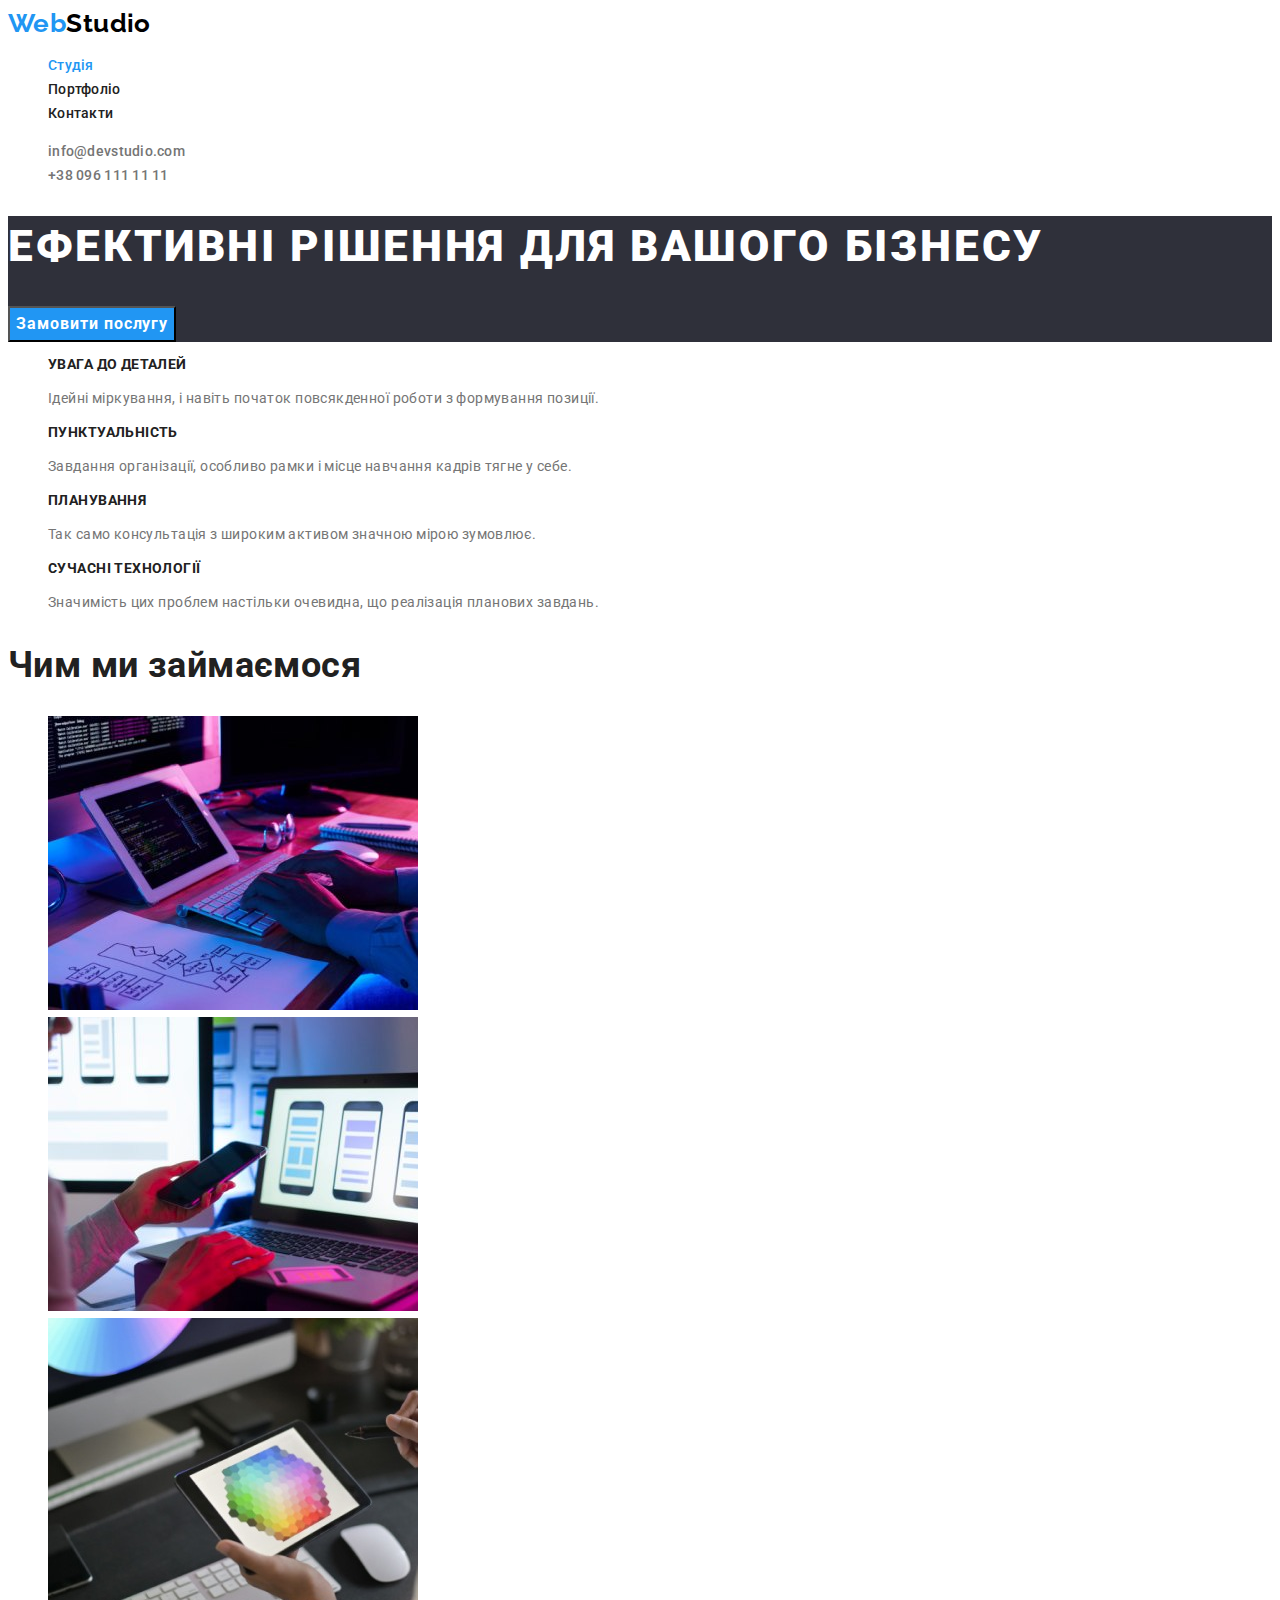
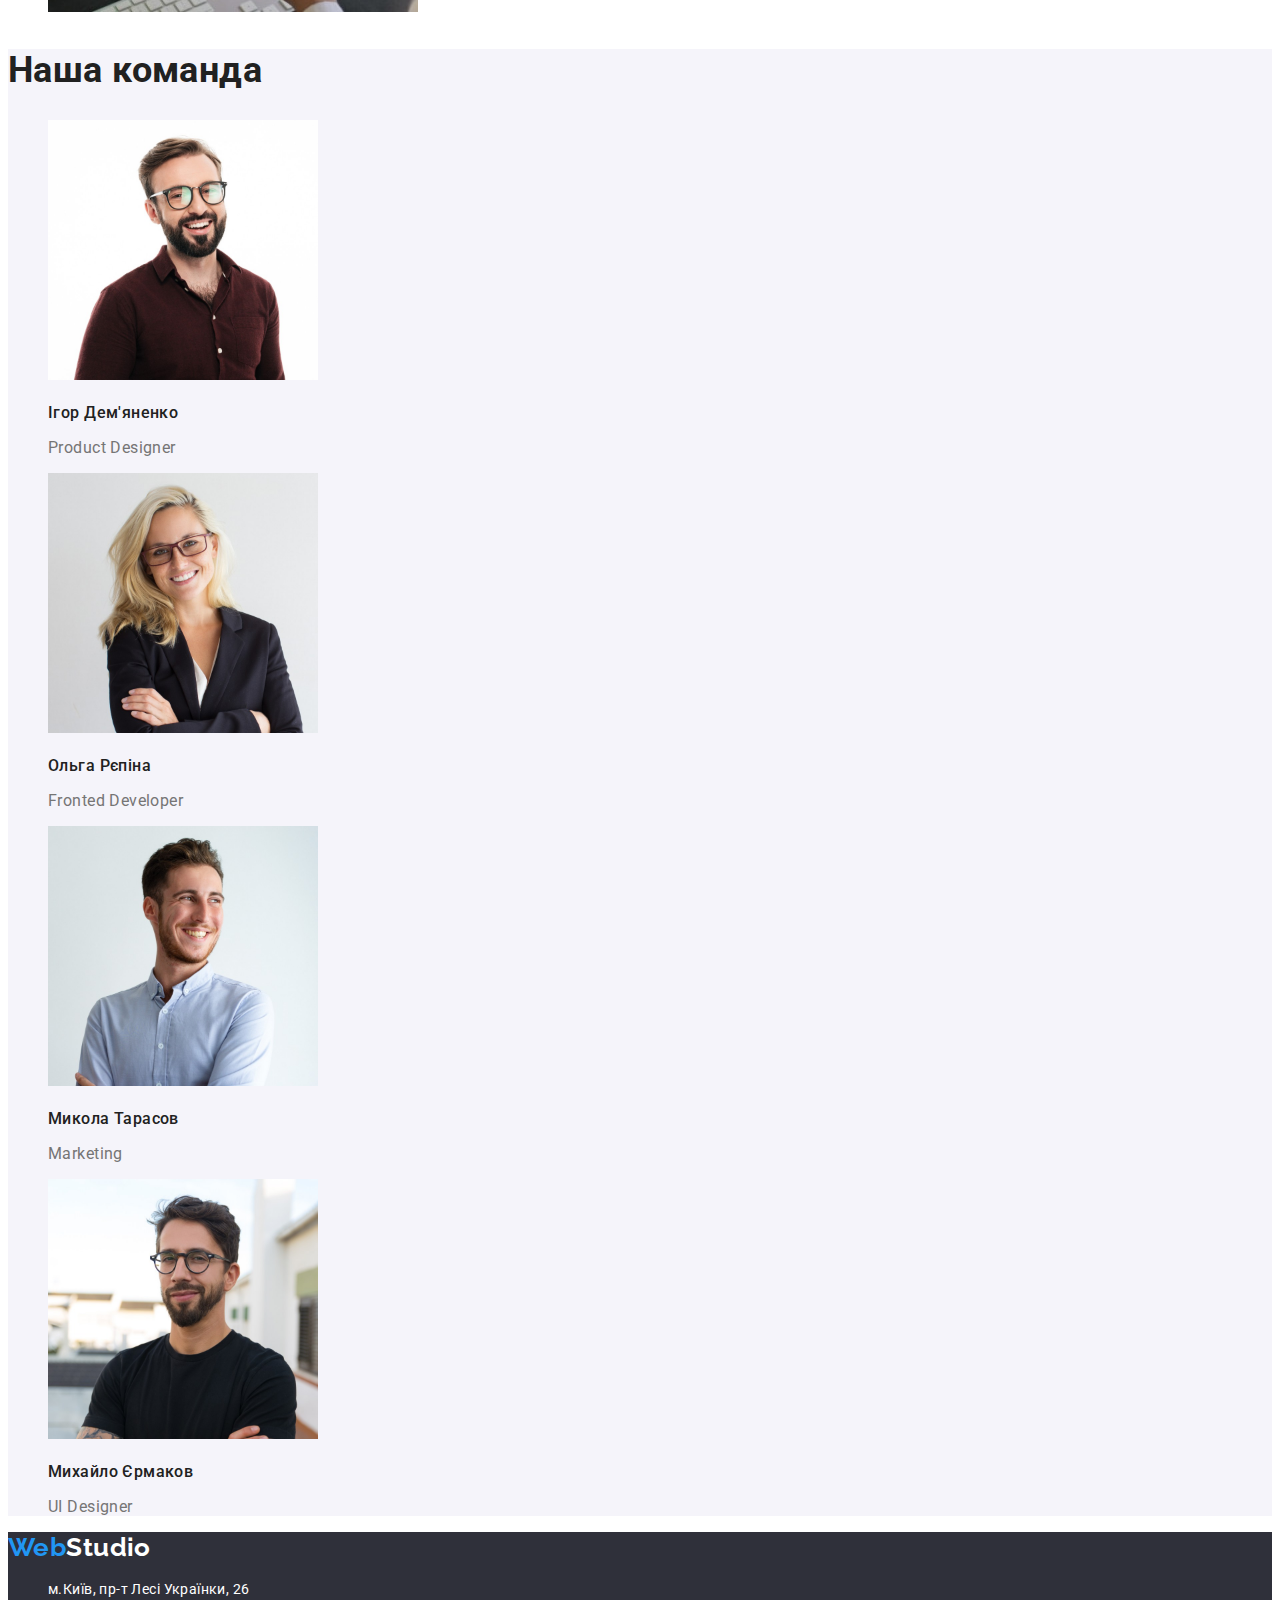
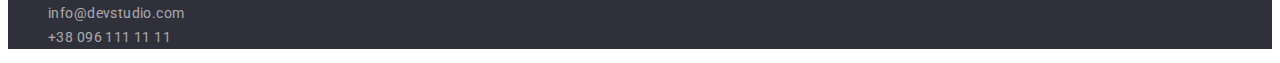
==== index.html @ 974abb68 "Initial commit" ====
<!DOCTYPE html>
<html lang="uk">
  <head>
    <meta charset="UTF-8" />
    <meta http-equiv="X-UA-Compatible" content="IE=edge" />
    <meta name="viewport" content="width=device-width, initial-scale=1.0" />
    <title>Студія</title>
    <!--Fonts-->
    <link rel="preconnect" href="https://fonts.googleapis.com" />
    <link rel="preconnect" href="https://fonts.gstatic.com" crossorigin />
    <link
      href="https://fonts.googleapis.com/css2?family=Raleway:wght@700&family=Roboto:wght@400;500;700;900&display=swap"
      rel="stylesheet"
    />
    <link rel="stylesheet" href="./css/styles.css" />
  </head>
  <body class="page">
    <!--Header-->
    <header class="header">
      <nav сlass="main-nav">
        <a href="./index.html" class="logo-link"><span class="accent">Web</span>Studio</a>
        <ul class="nav-list">
          <li class="nav-item"><a href="./index.html" class="link current">Cтудія</a></li>
          <li class="nav-item"><a href="./portfolio.html" class="link">Портфоліо</a></li>
          <li class="nav-item"><a href="" class="link">Контакти</a></li>
        </ul>
      </nav>
      <ul class="header-contacts">
        <li class="header-item">
          <a class="header-link" href="mailto:info@devstudio.com">info@devstudio.com</a>
        </li>
        <li class="header-item">
          <a class="header-link" href="tel:+380961111111">+38 096 111 11 11</a>
        </li>
      </ul>
    </header>
    <main>
      <!--Hero-->
      <div class="hero-group">
        <section class="hero">
          <h1 class="hero-title">Ефективні рішення для вашого бізнесу</h1>
          <button type="button" class="hero-btn">Замовити послугу</button>
        </section>
      </div>
      <!--Особливості-->
      <section class="feature">
        <h2 class="visually-hidden" lang="en">Feature</h2>
        <ul class="feature-list">
          <li class="feature-item">
            <h3 class="feature-title">Увага до деталей</h3>
            <p class="feature-text">
              Ідейні міркування, і навіть початок повсякденної роботи з формування позиції.
            </p>
          </li>
          <li class="feature-item">
            <h3 class="feature-title">Пунктуальність</h3>
            <p class="feature-text">
              Завдання організації, особливо рамки і місце навчання кадрів тягне у себе.
            </p>
          </li>
          <li class="feature-item">
            <h3 class="feature-title">Планування</h3>
            <p class="feature-text">
              Так само консультація з широким активом значною мірою зумовлює.
            </p>
          </li>
          <li class="feature-item">
            <h3 class="feature-title">Сучасні технології</h3>
            <p class="feature-text">
              Значимість цих проблем настільки очевидна, що реалізація планових завдань.
            </p>
          </li>
        </ul>
      </section>
      <!--Чим ми займаємося-->
      <section class="work">
        <h2 class="work-title">Чим ми займаємося</h2>
        <ul class="work-list">
          <li class="work-item">
            <img
              class="work-img"
              src="./images/box-1.jpg"
              alt="Набір коду на клавіатурі"
              width="370"
              height="294"
            />
          </li>
          <li class="work-item">
            <img
              class="work-img"
              src="./images/box-2.jpg"
              alt="Тримає телефон над ноутбуком"
              width="370"
              height="294"
            />
          </li>
          <li class="work-item">
            <img
              class="work-img"
              src="./images/box-3.jpg"
              alt="Спектр кольорів на планшеті"
              width="370"
              height="294"
            />
          </li>
        </ul>
      </section>
      <!--Teams-->
      <section class="teams">
        <h2 class="teams-title">Наша команда</h2>
        <ul class="teams-list">
          <li class="teams-item">
            <img
              class="teams-img"
              src="./images/team-1.jpg"
              alt="Чоловік з бородою у рубашці в окулярах"
              width="270"
              height="260"
            />
            <h3 class="teams-subtitle">Ігор Дем'яненко</h3>
            <p class="teams-text" lang="en">Product Designer</p>
          </li>
          <li class="teams-item">
            <img
              class="teams-img"
              src="./images/team-2.jpg"
              alt="Жінка в окулярах в піджаку"
              width="270"
              height="260"
            />
            <h3 class="teams-subtitle">Ольга Рєпіна</h3>
            <p class="teams-text" lang="en">Fronted Developer</p>
          </li>
          <li class="teams-item">
            <img
              class="teams-img"
              src="./images/team-3.jpg"
              alt="Чоловік у блакитній рубашці"
              width="270"
              height="260"
            />
            <h3 class="teams-subtitle">Микола Тарасов</h3>
            <p class="teams-text" lang="en">Marketing</p>
          </li>
          <li class="teams-item">
            <img
              class="teams-img"
              src="./images/team-4.jpg"
              alt="Чоловік з бородою у чорній футболці в окулярах"
              width="270"
              height="260"
            />
            <h3 class="teams-subtitle">Михайло Єрмаков</h3>
            <p class="teams-text" lang="en">UI Designer</p>
          </li>
        </ul>
      </section>
      <!--Footer-->
      <footer class="footer">
        <a class="logo-footer" href="./index.html"> <span class="accent">Web</span>Studio</a>
        <address class="contacts">
          <ul class="contacts-list">
            <li class="contacts-item">
              <a
                class="link-address"
                href="https://goo.gl/maps/irSUavrNs4gXYDeR6"
                target="_blank"
                rel="noreferrer noopener"
                >м.Київ, пр-т Лесі Українки, 26</a
              >
            </li>
            <li class="contacts-item">
              <a class="contacts-link" href="mailto:info@devstudio.com">info@devstudio.com</a>
            </li>
            <li class="contacts-item">
              <a class="contacts-link" href="tel:+380961111111">+38 096 111 11 11</a>
            </li>
          </ul>
        </address>
      </footer>
    </main>
  </body>
</html>
---- css/styles.css ----
:root {
    /*Font*/
    --main-font: 'Roboto', sans-serif;
    --secondary-font: 'Raleway', sans-serif;
    /*Text colors*/
    --main-txt-cl: #212121;
    --secondary-txt-cl: #757575;
    --hero-title-cl: #FFFFFF;
    /*Logo colors*/   
    --first-logo-cl: #2196F3;
    --dark-logo-cl: #000000;
    --light-logo-cl: #FFFFFF;
    /*LINK colors*/
    --link-hvr-cl: #2196F3;
    --link-nav-cl: #212121;
    --contacts-hdr-cl: #757575;
    --contacts-ftr-cl-60: rgba(255, 255, 255, 0.6);
    --adress-ftr-cl: #FFFFFF;
    /*Background colors*/
    --accent-bg-cl: #FFFFFF;
    --dark-bg-cl: #2F303A;
    --light-bg-cl: #F5F4FA;
    /*Button hero*/
    --hero-btn-cl: #2196F3;
    --hero-btn-txt: #FFFFFF;
    /*Button portfolio*/
    --btn-bg-hover: #2196F3;
    --btn-text-hover: #FFFFFF;
    --btn-bg-cl: #F5F4FA;
    --btn-txt-cl: #212121;
} 
    
.page {
font-family: var(--main-font);
font-size: 14px;
line-height: calc(24/14);
color: var(--main-txt-cl);
background-color: var(--accent-bg-cl);
letter-spacing: 0.03em;
}
/*Header*/
.logo-link {
    font-family: var(--secondary-font);
    font-weight: 700;
    font-size: 26px;
    line-height: calc(31/26);    
    color: var(--dark-logo-cl);
    text-decoration: none;
}
.accent{
    color: var(--first-logo-cl);
}
.nav-item {
    list-style: none;
}
.header-item {
    list-style: none;
}
.link {
    text-decoration: none;
    color: var(--link-nav-cl);
    font-weight: 500;
    line-height: calc(16/14);
    letter-spacing: 0.02em;
}
.link:hover,                                                                                                                                        
.link:focus {
    color: var(--link-hvr-cl);
}
.header-link {
    text-decoration: none;
    color: var(--contacts-hdr-cl);
    font-weight: 500;
    line-height: calc(16/14);
    letter-spacing: 0.02em;
}
.header-link:hover,
.header-link:focus {
    color: var(--link-hvr-cl);
}
.current {
    color: var(--link-hvr-cl);
}
/*Footer*/
.footer {
    background-color: var(--dark-bg-cl);
}
.logo-footer {
    font-family: var(--secondary-font);
    font-weight: 700;
    font-size: 26px;
    line-height: calc(31/26);
    color: var(--light-logo-cl);
    text-decoration: none;
}
.contacts-item {
    list-style: none;
}
.link-address {
font-style: normal;
text-decoration: none;
color: var(--adress-ftr-cl);
}
.link-address:hover,
.link-address:focus {
    color: var(--link-hvr-cl);
}
.contacts-link {
text-decoration: none;
font-style: normal;
color: var(--contacts-ftr-cl-60);
}
.contacts-link:hover,
.contacts-link:focus {
    color: var(--link-hvr-cl);
}
/*HERO*/
.hero-group {
    background-color: var(--dark-bg-cl);
}
.hero-title {
    font-weight: 900;
    font-size: 44px;
    line-height: calc(60/44);
    letter-spacing: 0.06em;
    text-transform: uppercase;
    color: var(--hero-title-cl);
}
.hero-btn {
    cursor: pointer;
    color: var(--hero-btn-txt);
    background-color: var(--hero-btn-cl);
    font-family: inherit;
    font-weight: 700;
    font-size: 16px;
    line-height: calc(30/16);
    letter-spacing: 0.06em;
}
/*Особливості*/
.visually-hidden {
    position: absolute;
    white-space: nowrap;
    width: 1px;
    height: 1px;
    overflow: hidden;
    border: 0;
    padding: 0;
    clip: rect(0 0 0 0);
    clip-path: inset(50%);
    margin: -1px;
}
.feature-title {
    font-weight: 700;
    line-height: calc(16/14);
    text-transform: uppercase;
    font-size: 14px;
}
.feature-item {
    list-style: none;
}
.feature-text {
    color: var(--secondary-txt-cl);
}
/*Чим ми займаємось*/
.work-title {
    font-weight: 700;
    font-size: 36px;
    line-height: calc(42/36);
}
.work-list {
    list-style: none;
}
/*Команда*/
.teams-list {
    list-style: none;
}
.teams-title {
    font-weight: 700;
    font-size: 36px;
    line-height: calc(42/36);
}
.teams {
    background-color: var(--light-bg-cl);
}
.teams-subtitle {
    font-weight: 500;
    font-size: 16px;
    line-height: calc(19/16);
}
.teams-text {
    font-size: 16px;
    line-height: calc(19/16);
    color: var(--secondary-txt-cl);
}
/*Портфоліо*/
.filter-list {
    list-style: none;
}
.btn {
    cursor: pointer;
    font-family: inherit;
    font-weight: 500;
    font-size: 16px;
    line-height: calc(26/16);
    background-color: var(--btn-bg-cl);
}
.btn:hover,
.btn:focus {
    background-color: var(--btn-bg-hover);
    color: var(--btn-text-hover);
}
.portfolio-list {
    list-style: none;
}
.portfolio-title {
    font-weight: 700;
    font-size: 18px;
    line-height: calc(36/18);
    letter-spacing: 0.06em;
}
.portfolio-text {
    font-size: 16px;
    line-height: calc(30/16);
    color: var(--secondary-txt-cl);
}
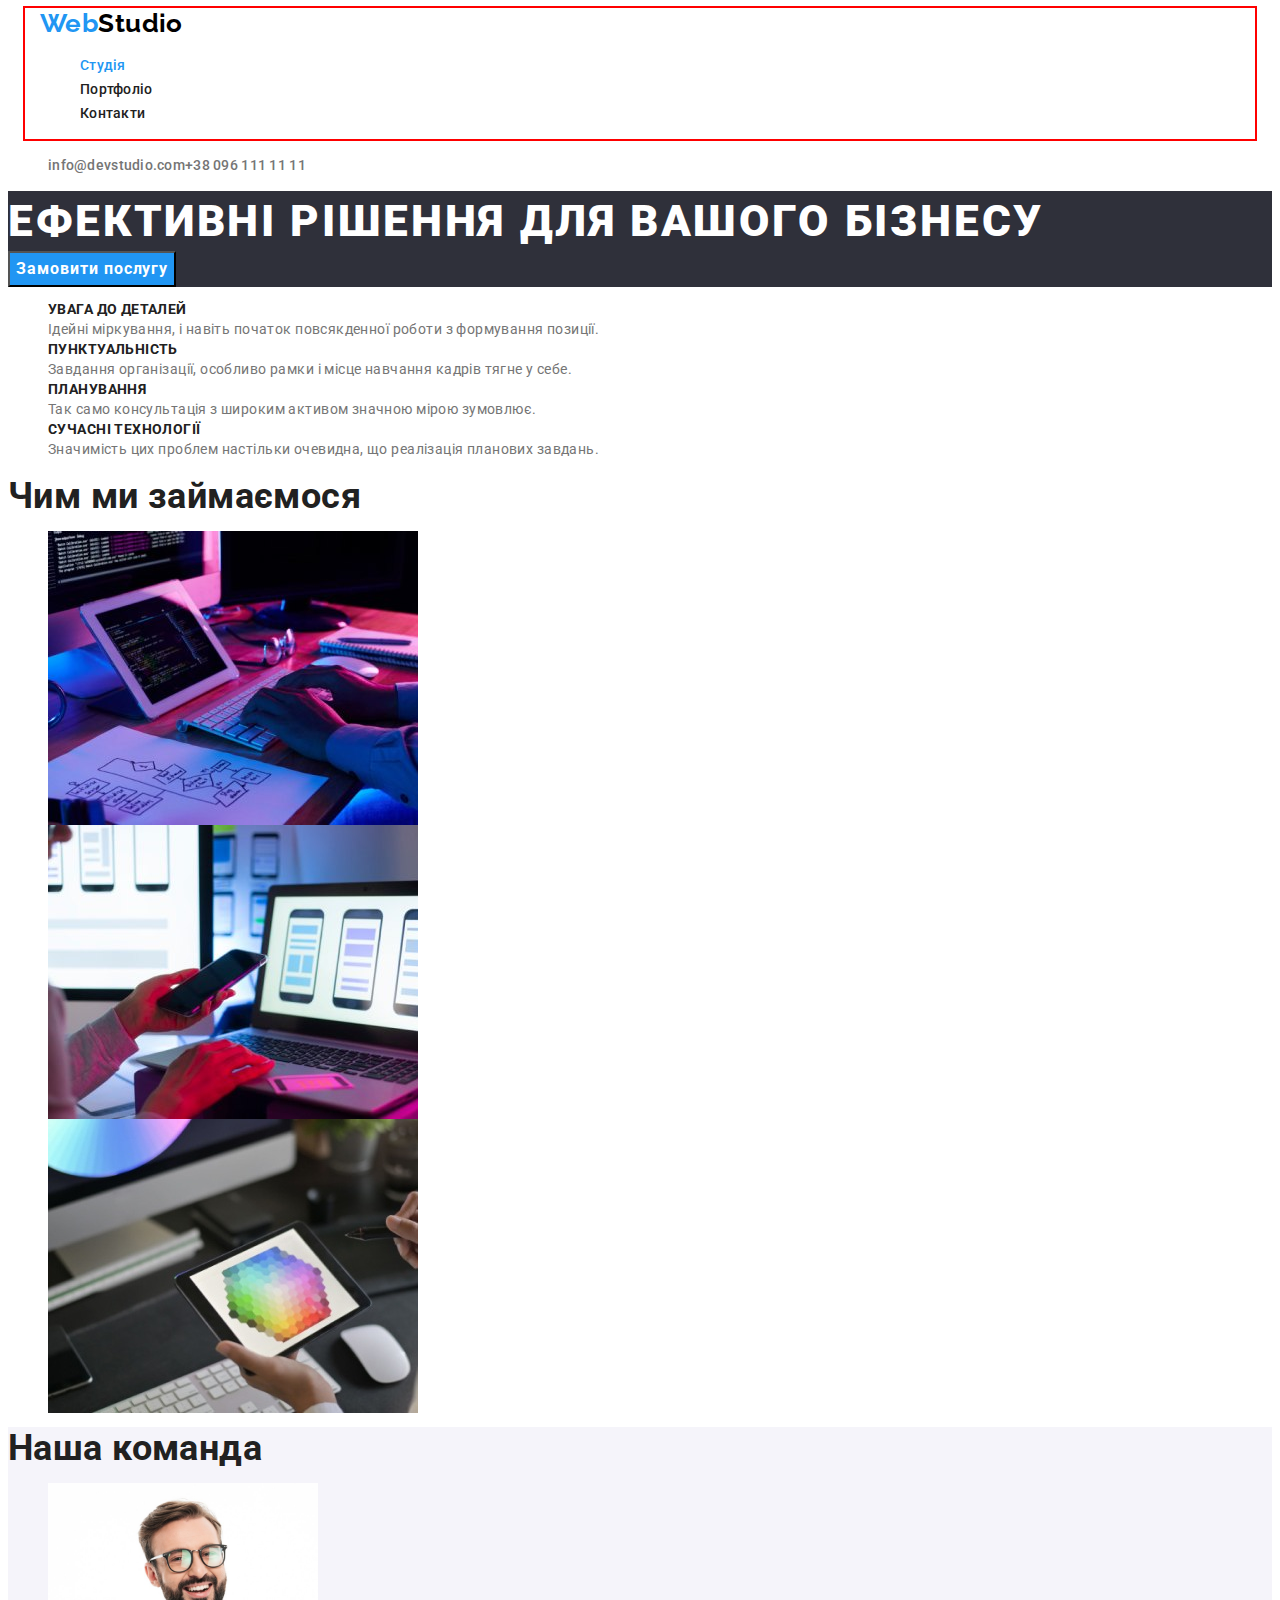
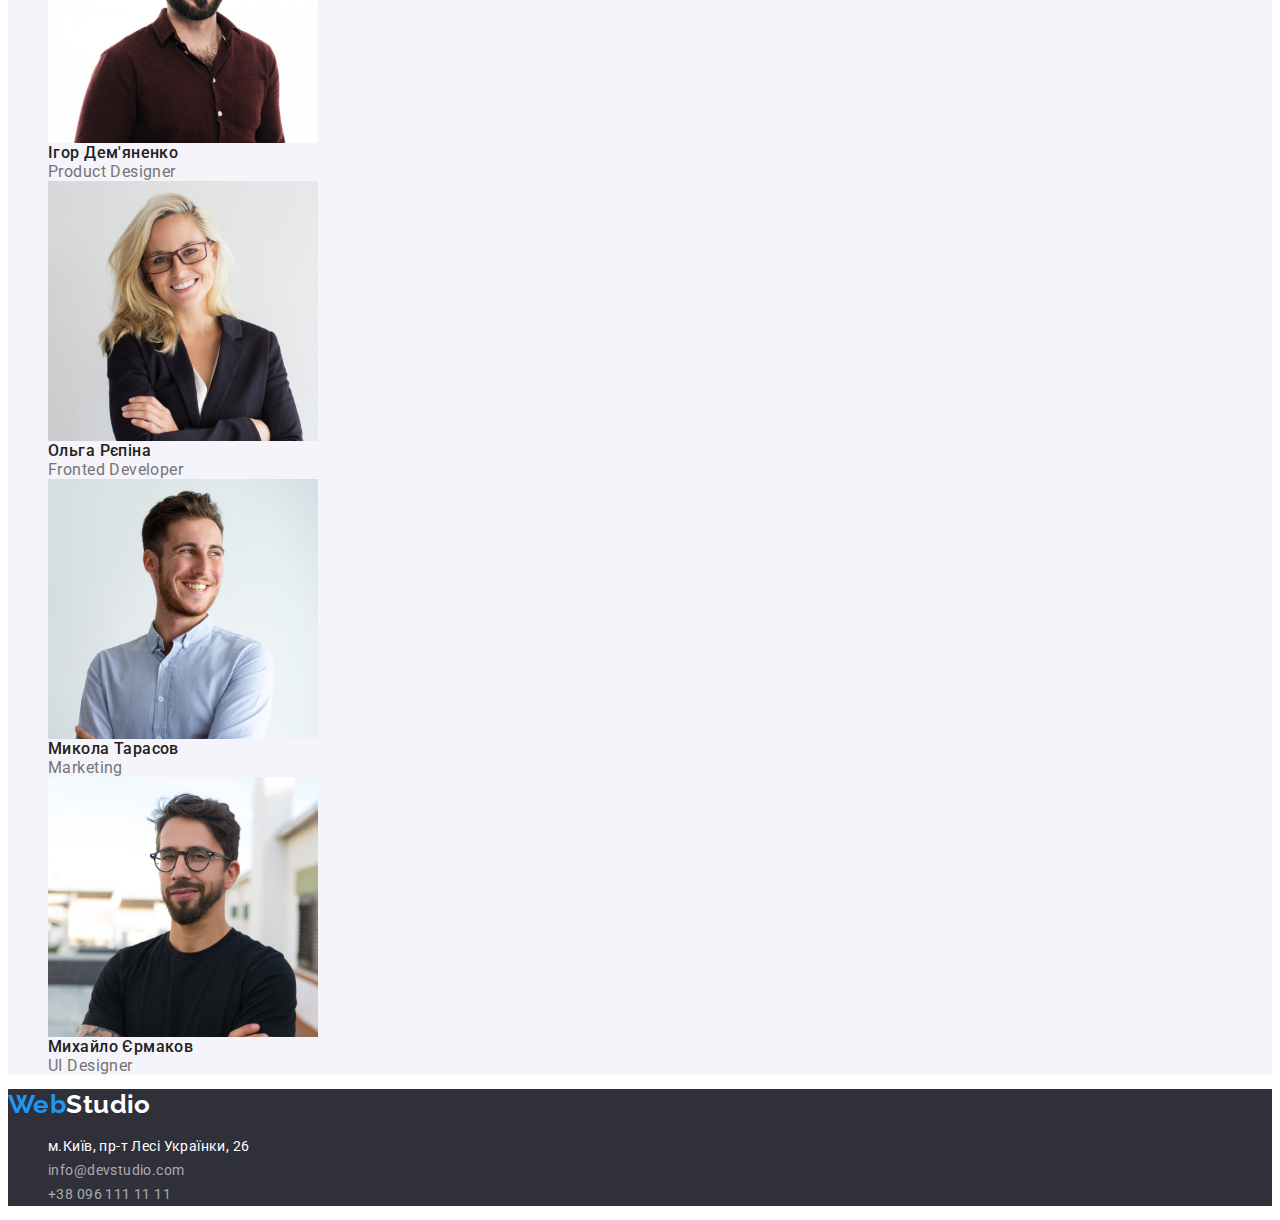
==== commit 6873b138: "commit" ====
--- a/index.html
+++ b/index.html
@@ -12,27 +12,42 @@
       href="https://fonts.googleapis.com/css2?family=Raleway:wght@700&family=Roboto:wght@400;500;700;900&display=swap"
       rel="stylesheet"
     />
+    <!-- Нормализатор-->
+    <link
+      rel="stylesheet"
+      href="https://cdnjs.cloudflare.com/ajax/libs/modern-normalize/1.1.0/modern-normalize.min.css"
+      integrity="sha512-wpPYUAdjBVSE4KJnH1VR1HeZfpl1ub8YT/NKx4PuQ5NmX2tKuGu6U/JRp5y+Y8XG2tV+wKQpNHVUX03MfMFn9Q=="
+      crossorigin="anonymous"
+      referrerpolicy="no-referrer"
+    />
+    <!--Styles-->
     <link rel="stylesheet" href="./css/styles.css" />
   </head>
   <body class="page">
     <!--Header-->
     <header class="header">
-      <nav сlass="main-nav">
-        <a href="./index.html" class="logo-link"><span class="accent">Web</span>Studio</a>
-        <ul class="nav-list">
-          <li class="nav-item"><a href="./index.html" class="link current">Cтудія</a></li>
-          <li class="nav-item"><a href="./portfolio.html" class="link">Портфоліо</a></li>
-          <li class="nav-item"><a href="" class="link">Контакти</a></li>
-        </ul>
-      </nav>
-      <ul class="header-contacts">
-        <li class="header-item">
-          <a class="header-link" href="mailto:info@devstudio.com">info@devstudio.com</a>
-        </li>
-        <li class="header-item">
-          <a class="header-link" href="tel:+380961111111">+38 096 111 11 11</a>
-        </li>
-      </ul>
+      <div class="container header-container">
+          <nav сlass="main-nav">
+           <a href="./index.html" class="logo-link"><span class="accent">Web</span>Studio</a>
+              <ul class="nav-list">
+                <li class="nav-item"><a href="./index.html" class="link current">Cтудія</a></li>
+                <li class="nav-item"><a href="./portfolio.html" class="link">Портфоліо</a></li>
+                <li class="nav-item"><a href="" class="link">Контакти</a></li>
+              </ul>
+            </div>
+          </nav>
+        </div>
+        <div class="header-container">
+          <ul class="header-contacts">
+            <li class="header-item">
+              <a class="header-link" href="mailto:info@devstudio.com">info@devstudio.com</a>
+            </li>
+            <li class="header-item">
+              <a class="header-link" href="tel:+380961111111">+38 096 111 11 11</a>
+            </li>
+          </ul>
+        </div>
+      </div>
     </header>
     <main>
       <!--Hero-->
--- a/css/styles.css
+++ b/css/styles.css
@@ -38,7 +38,42 @@
 background-color: var(--accent-bg-cl);
 letter-spacing: 0.03em;
 }
+h1,
+h2,
+h3,
+p {
+    margin: 0;
+}
+
+img {
+    display: block;
+    max-width: 100%;
+    height: auto;
+}
+.section {
+    padding-top: ;
+    padding-bottom: ;
+}
+
+.container {
+    width: 1200px;
+    padding-left: 15px;
+    padding-right: 15px;
+    margin-left: auto;
+    margin-right: auto;
+
+    outline: 2px solid red;
+}
 /*Header*/
+
+.header-container {
+display: flex;
+}
+
+
+.header-contacts {
+display: flex;
+}
 .logo-link {
     font-family: var(--secondary-font);
     font-weight: 700;
@@ -52,6 +87,7 @@
 }
 .nav-item {
     list-style: none;
+    display: inline-box;
 }
 .header-item {
     list-style: none;
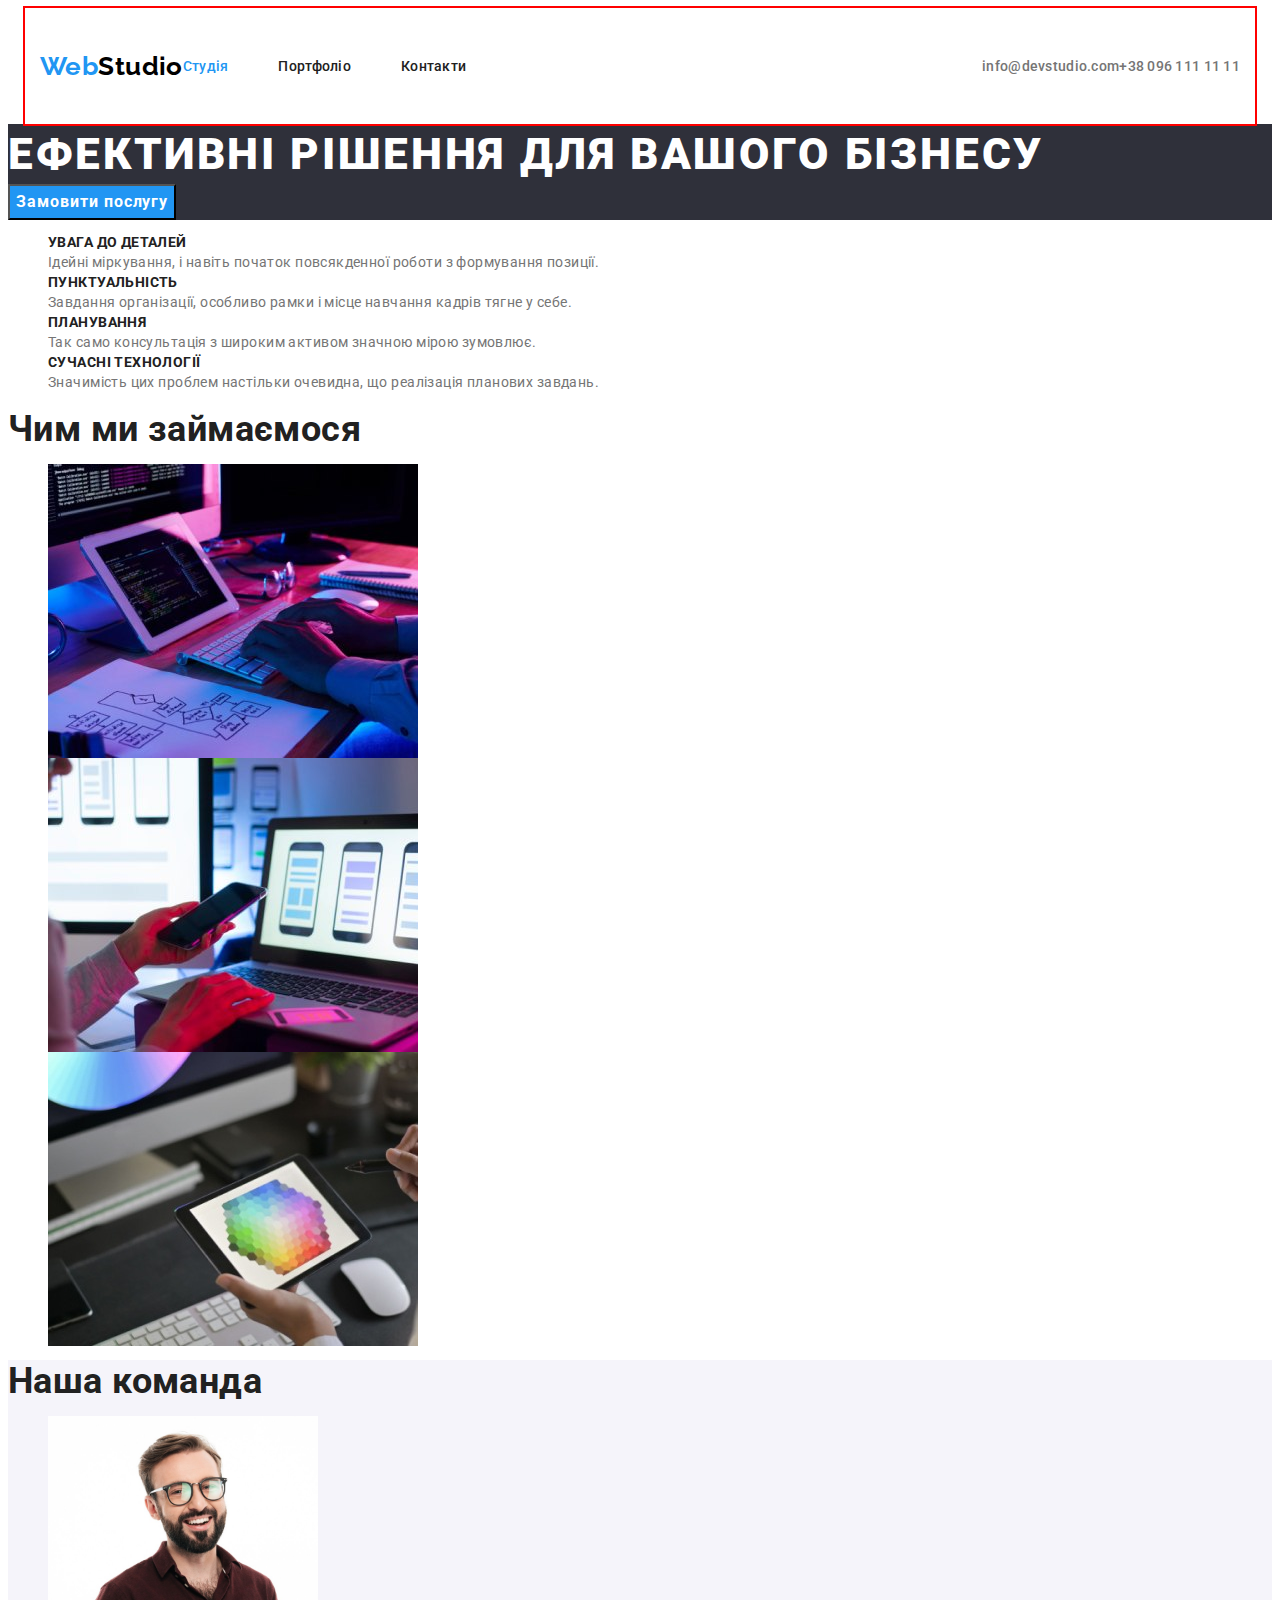
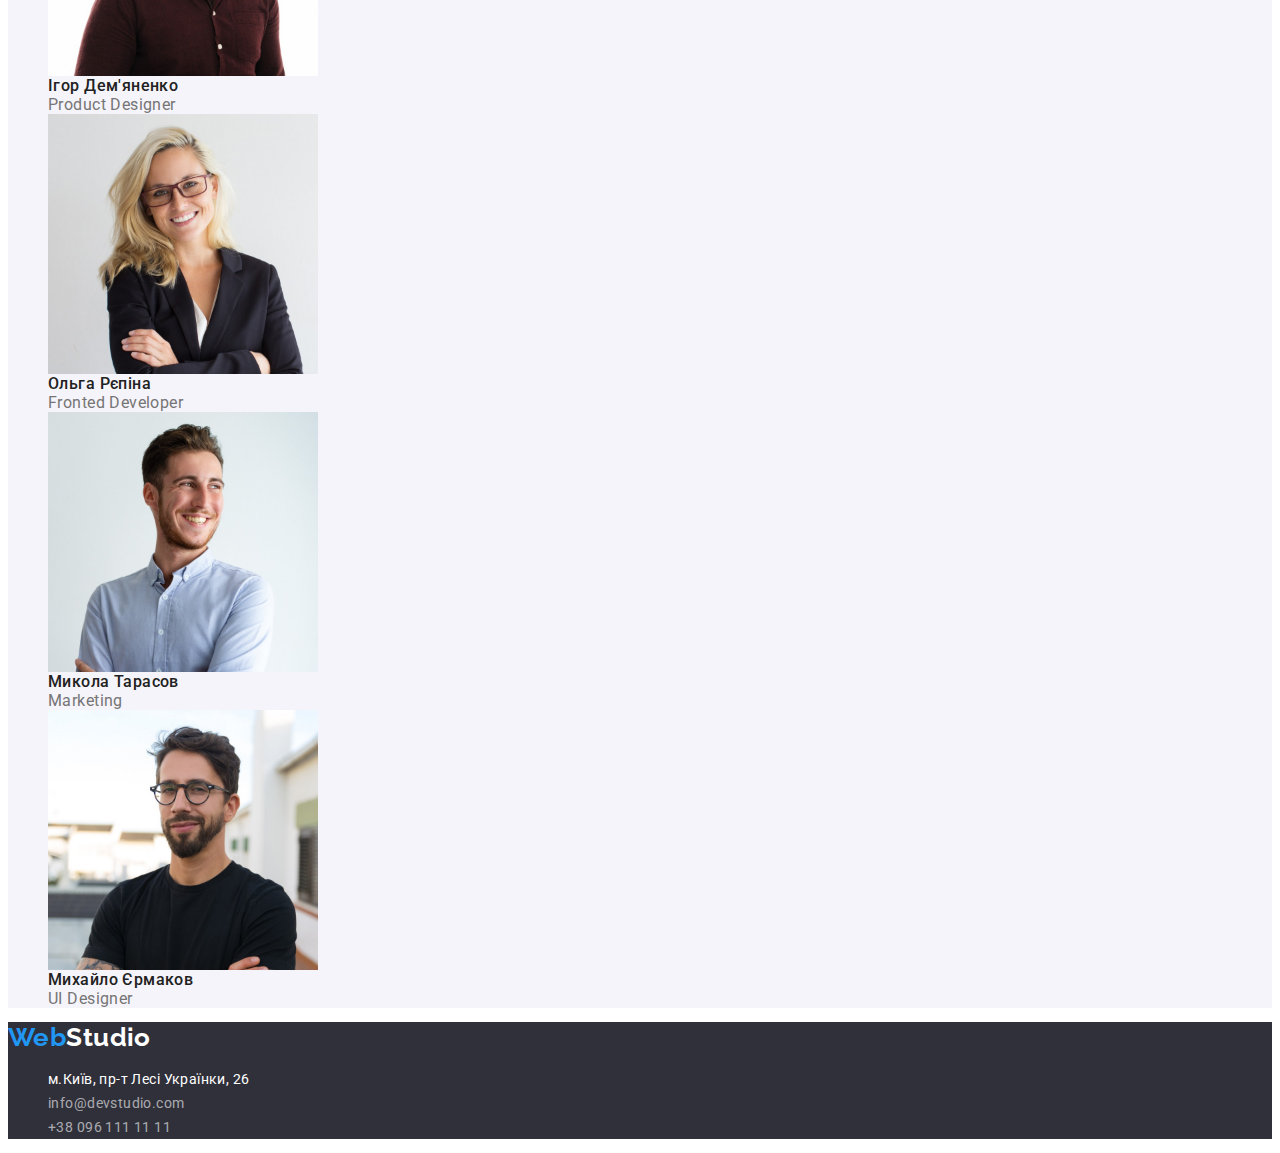
==== commit ca68f505: "cggc" ====
--- a/index.html
+++ b/index.html
@@ -27,26 +27,22 @@
     <!--Header-->
     <header class="header">
       <div class="container header-container">
-          <nav сlass="main-nav">
-           <a href="./index.html" class="logo-link"><span class="accent">Web</span>Studio</a>
-              <ul class="nav-list">
-                <li class="nav-item"><a href="./index.html" class="link current">Cтудія</a></li>
-                <li class="nav-item"><a href="./portfolio.html" class="link">Портфоліо</a></li>
-                <li class="nav-item"><a href="" class="link">Контакти</a></li>
-              </ul>
-            </div>
-          </nav>
-        </div>
-        <div class="header-container">
-          <ul class="header-contacts">
-            <li class="header-item">
-              <a class="header-link" href="mailto:info@devstudio.com">info@devstudio.com</a>
-            </li>
-            <li class="header-item">
-              <a class="header-link" href="tel:+380961111111">+38 096 111 11 11</a>
-            </li>
+        <a href="./index.html" class="logo-link"><span class="accent">Web</span>Studio</a>
+        <nav сlass="main-nav">
+          <ul class="nav-list">
+            <li class="nav-item"><a href="./index.html" class="link current">Cтудія</a></li>
+            <li class="nav-item"><a href="./portfolio.html" class="link">Портфоліо</a></li>
+            <li class="nav-item"><a href="" class="link">Контакти</a></li>
           </ul>
-        </div>
+        </nav>
+        <ul class="header-contacts">
+          <li class="header-item">
+            <a class="header-link" href="mailto:info@devstudio.com">info@devstudio.com</a>
+          </li>
+          <li class="header-item">
+            <a class="header-link" href="tel:+380961111111">+38 096 111 11 11</a>
+          </li>
+        </ul>
       </div>
     </header>
     <main>
--- a/css/styles.css
+++ b/css/styles.css
@@ -68,11 +68,29 @@
 
 .header-container {
 display: flex;
-}
-
-
+align-items: center;
+}
+
+.nav-list {
+    display: flex;
+    padding: 0;
+}
+.nav-item {
+    display: inline-block;
+}
+.nav-item {
+    padding-top: 32px;
+    padding-bottom: 32px;
+    margin-right: 50px;
+}
+
+
+.link:not(last-child) {
+    margin-right: 0;
+}
 .header-contacts {
-display: flex;
+    display: flex;
+    margin-left: auto;
 }
 .logo-link {
     font-family: var(--secondary-font);
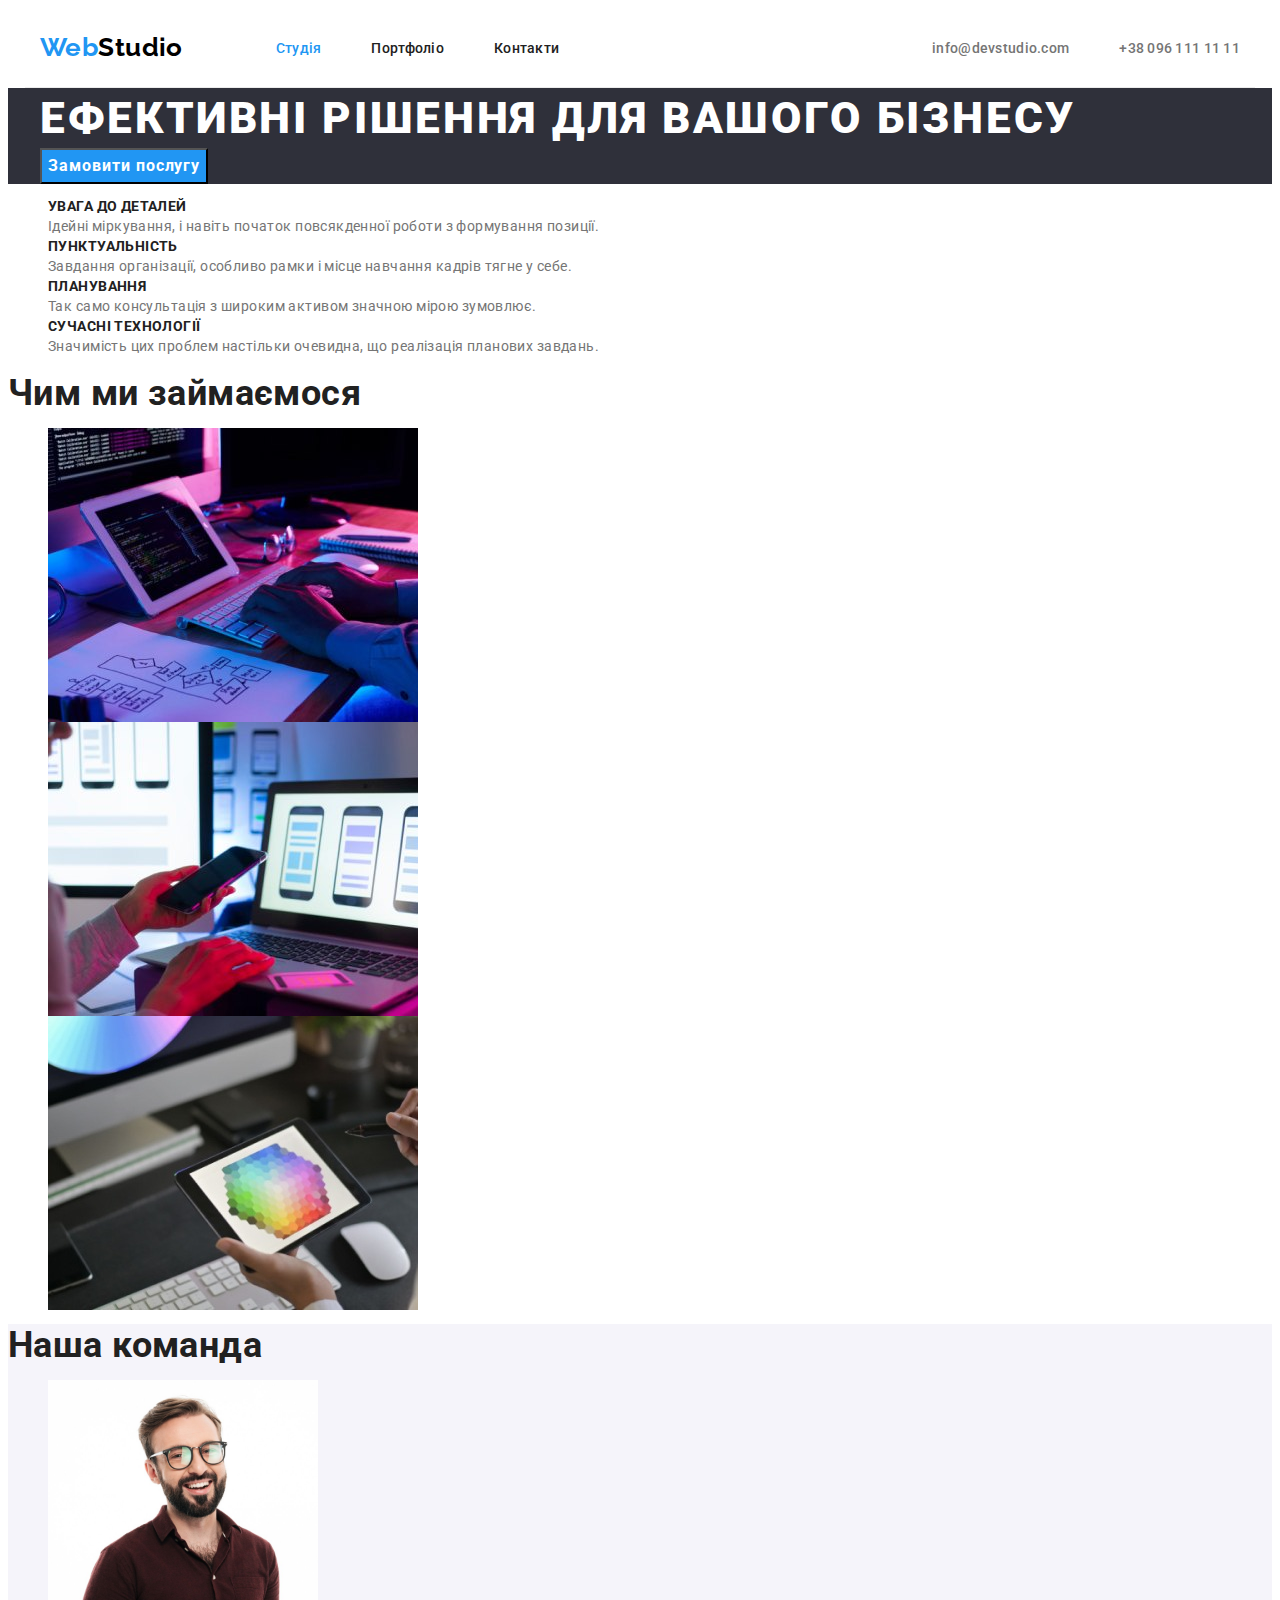
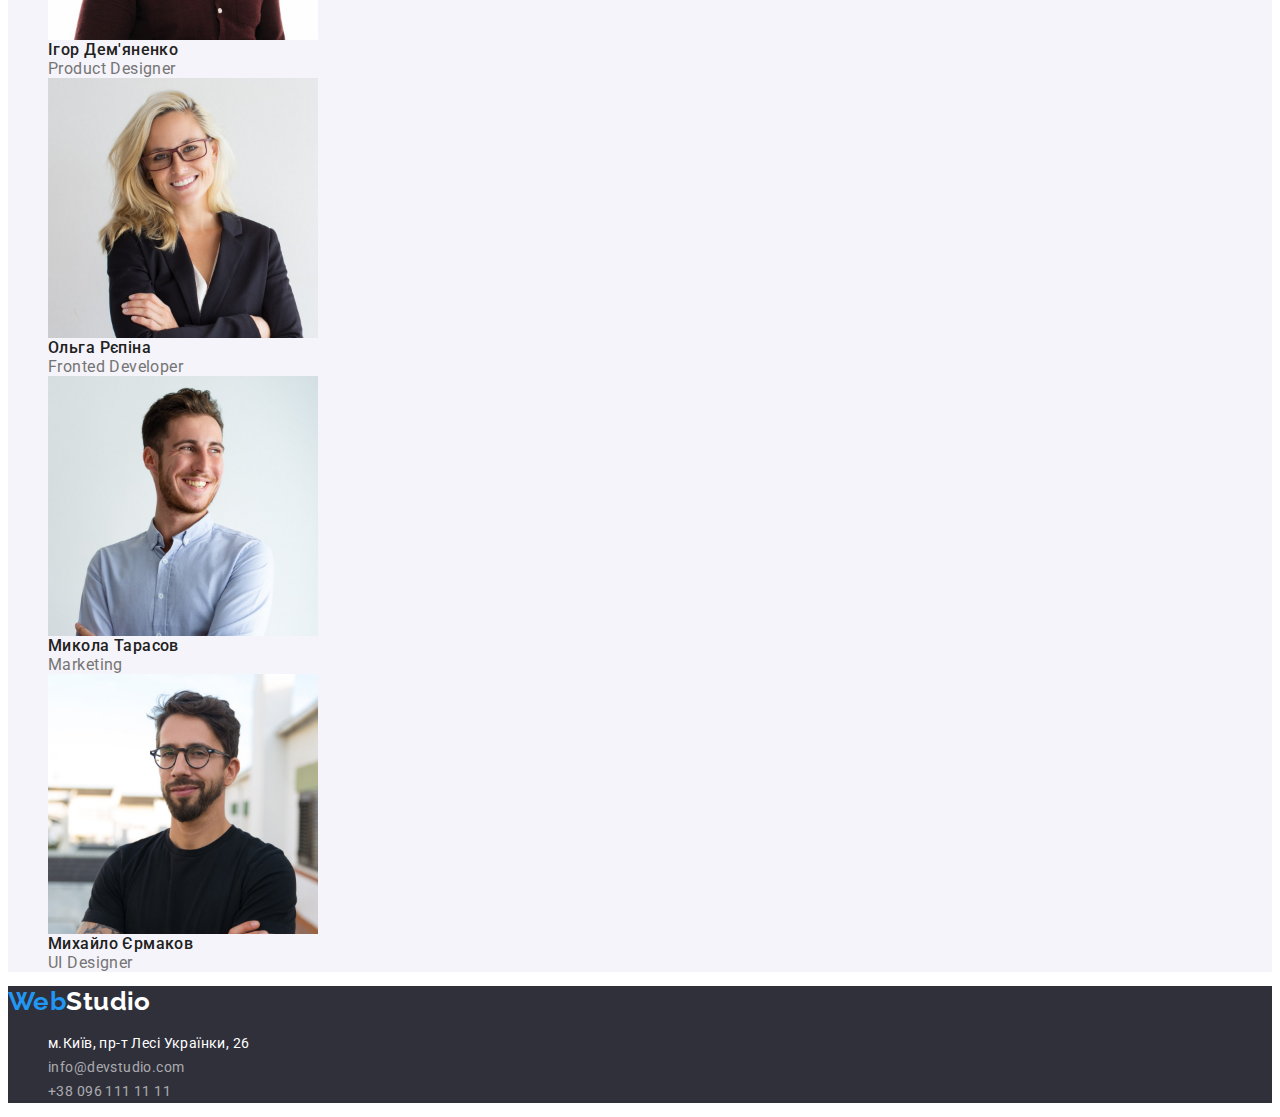
==== commit 1f1ef080: "str" ====
--- a/index.html
+++ b/index.html
@@ -49,8 +49,10 @@
       <!--Hero-->
       <div class="hero-group">
         <section class="hero">
-          <h1 class="hero-title">Ефективні рішення для вашого бізнесу</h1>
-          <button type="button" class="hero-btn">Замовити послугу</button>
+          <div class="container">
+            <h1 class="hero-title">Ефективні рішення для вашого бізнесу</h1>
+            <button type="button" class="hero-btn">Замовити послугу</button>
+          </div>
         </section>
       </div>
       <!--Особливості-->
--- a/css/styles.css
+++ b/css/styles.css
@@ -1,279 +1,291 @@
 :root {
-    /*Font*/
-    --main-font: 'Roboto', sans-serif;
-    --secondary-font: 'Raleway', sans-serif;
-    /*Text colors*/
-    --main-txt-cl: #212121;
-    --secondary-txt-cl: #757575;
-    --hero-title-cl: #FFFFFF;
-    /*Logo colors*/   
-    --first-logo-cl: #2196F3;
-    --dark-logo-cl: #000000;
-    --light-logo-cl: #FFFFFF;
-    /*LINK colors*/
-    --link-hvr-cl: #2196F3;
-    --link-nav-cl: #212121;
-    --contacts-hdr-cl: #757575;
-    --contacts-ftr-cl-60: rgba(255, 255, 255, 0.6);
-    --adress-ftr-cl: #FFFFFF;
-    /*Background colors*/
-    --accent-bg-cl: #FFFFFF;
-    --dark-bg-cl: #2F303A;
-    --light-bg-cl: #F5F4FA;
-    /*Button hero*/
-    --hero-btn-cl: #2196F3;
-    --hero-btn-txt: #FFFFFF;
-    /*Button portfolio*/
-    --btn-bg-hover: #2196F3;
-    --btn-text-hover: #FFFFFF;
-    --btn-bg-cl: #F5F4FA;
-    --btn-txt-cl: #212121;
-} 
-    
+  /*Font*/
+  --main-font: 'Roboto', sans-serif;
+  --secondary-font: 'Raleway', sans-serif;
+  /*Text colors*/
+  --main-txt-cl: #212121;
+  --secondary-txt-cl: #757575;
+  --hero-title-cl: #ffffff;
+  /*Logo colors*/
+  --first-logo-cl: #2196f3;
+  --dark-logo-cl: #000000;
+  --light-logo-cl: #ffffff;
+  /*LINK colors*/
+  --link-hvr-cl: #2196f3;
+  --link-nav-cl: #212121;
+  --contacts-hdr-cl: #757575;
+  --contacts-ftr-cl-60: rgba(255, 255, 255, 0.6);
+  --adress-ftr-cl: #ffffff;
+  /*Background colors*/
+  --accent-bg-cl: #ffffff;
+  --dark-bg-cl: #2f303a;
+  --light-bg-cl: #f5f4fa;
+  /*Button hero*/
+  --hero-btn-cl: #2196f3;
+  --hero-btn-txt: #ffffff;
+  /*Button portfolio*/
+  --btn-bg-hover: #2196f3;
+  --btn-text-hover: #ffffff;
+  --btn-bg-cl: #f5f4fa;
+  --btn-txt-cl: #212121;
+}
+
 .page {
-font-family: var(--main-font);
-font-size: 14px;
-line-height: calc(24/14);
-color: var(--main-txt-cl);
-background-color: var(--accent-bg-cl);
-letter-spacing: 0.03em;
+  font-family: var(--main-font);
+  font-size: 14px;
+  line-height: calc(24 / 14);
+  color: var(--main-txt-cl);
+  background-color: var(--accent-bg-cl);
+  letter-spacing: 0.03em;
 }
 h1,
 h2,
 h3,
 p {
-    margin: 0;
+  margin: 0;
 }
 
 img {
-    display: block;
-    max-width: 100%;
-    height: auto;
+  display: block;
+  max-width: 100%;
+  height: auto;
 }
 .section {
-    padding-top: ;
-    padding-bottom: ;
+  padding-top: 94px;
+  padding-bottom: 94px;
 }
 
 .container {
-    width: 1200px;
-    padding-left: 15px;
-    padding-right: 15px;
-    margin-left: auto;
-    margin-right: auto;
-
-    outline: 2px solid red;
+  width: 1200px;
+  padding-left: 15px;
+  padding-right: 15px;
+  margin-left: auto;
+  margin-right: auto;
 }
 /*Header*/
 
 .header-container {
-display: flex;
-align-items: center;
+  display: flex;
+  align-items: center;
+  border-bottom: 1px solid #ececec;
 }
 
 .nav-list {
-    display: flex;
-    padding: 0;
+  display: flex;
+  padding: 0;
+  margin: 0 0 0 93px;
+}
+
+.header-contacts {
+  display: flex;
+  padding: 0;
+  margin-left: auto;
+  margin-top: 0;
+  margin-bottom: 0;
+}
+
+.logo-link {
+  font-family: var(--secondary-font);
+  font-weight: 700;
+  font-size: 26px;
+  line-height: calc(31 / 26);
+  color: var(--dark-logo-cl);
+  text-decoration: none;
+}
+.accent {
+  color: var(--first-logo-cl);
 }
 .nav-item {
-    display: inline-block;
-}
-.nav-item {
-    padding-top: 32px;
-    padding-bottom: 32px;
-    margin-right: 50px;
-}
-
-
-.link:not(last-child) {
-    margin-right: 0;
-}
-.header-contacts {
-    display: flex;
-    margin-left: auto;
-}
-.logo-link {
-    font-family: var(--secondary-font);
-    font-weight: 700;
-    font-size: 26px;
-    line-height: calc(31/26);    
-    color: var(--dark-logo-cl);
-    text-decoration: none;
-}
-.accent{
-    color: var(--first-logo-cl);
-}
-.nav-item {
-    list-style: none;
-    display: inline-box;
+  list-style: none;
 }
 .header-item {
-    list-style: none;
+  list-style: none;
 }
 .link {
-    text-decoration: none;
-    color: var(--link-nav-cl);
-    font-weight: 500;
-    line-height: calc(16/14);
-    letter-spacing: 0.02em;
-}
-.link:hover,                                                                                                                                        
+  display: inline-block;
+  padding-top: 32px;
+  padding-bottom: 31px;
+
+  text-decoration: none;
+  color: var(--link-nav-cl);
+  font-weight: 500;
+  line-height: calc(16 / 14);
+  letter-spacing: 0.02em;
+}
+
+.nav-item:not(:last-child) {
+  margin-right: 50px;
+}
+
+.link:hover,
 .link:focus {
-    color: var(--link-hvr-cl);
-}
+  color: var(--link-hvr-cl);
+}
+
 .header-link {
-    text-decoration: none;
-    color: var(--contacts-hdr-cl);
-    font-weight: 500;
-    line-height: calc(16/14);
-    letter-spacing: 0.02em;
+  display: inline-block;
+  padding-top: 32px;
+  padding-bottom: 31px;
+
+  text-decoration: none;
+  color: var(--contacts-hdr-cl);
+  font-weight: 500;
+  line-height: calc(16 / 14);
+  letter-spacing: 0.02em;
+}
+.header-item:not(:last-child) {
+  margin-right: 50px;
 }
 .header-link:hover,
 .header-link:focus {
-    color: var(--link-hvr-cl);
+  color: var(--link-hvr-cl);
 }
 .current {
-    color: var(--link-hvr-cl);
+  color: var(--link-hvr-cl);
 }
 /*Footer*/
 .footer {
-    background-color: var(--dark-bg-cl);
+  background-color: var(--dark-bg-cl);
 }
 .logo-footer {
-    font-family: var(--secondary-font);
-    font-weight: 700;
-    font-size: 26px;
-    line-height: calc(31/26);
-    color: var(--light-logo-cl);
-    text-decoration: none;
+  font-family: var(--secondary-font);
+  font-weight: 700;
+  font-size: 26px;
+  line-height: calc(31 / 26);
+  color: var(--light-logo-cl);
+  text-decoration: none;
 }
 .contacts-item {
-    list-style: none;
+  list-style: none;
 }
 .link-address {
-font-style: normal;
-text-decoration: none;
-color: var(--adress-ftr-cl);
+  font-style: normal;
+  text-decoration: none;
+  color: var(--adress-ftr-cl);
 }
 .link-address:hover,
 .link-address:focus {
-    color: var(--link-hvr-cl);
+  color: var(--link-hvr-cl);
 }
 .contacts-link {
-text-decoration: none;
-font-style: normal;
-color: var(--contacts-ftr-cl-60);
+  text-decoration: none;
+  font-style: normal;
+  color: var(--contacts-ftr-cl-60);
 }
 .contacts-link:hover,
 .contacts-link:focus {
-    color: var(--link-hvr-cl);
+  color: var(--link-hvr-cl);
 }
 /*HERO*/
 .hero-group {
-    background-color: var(--dark-bg-cl);
+  background-color: var(--dark-bg-cl);
+}
+.hero-container {
+    display: flex;
+    align-items: center;
 }
 .hero-title {
-    font-weight: 900;
-    font-size: 44px;
-    line-height: calc(60/44);
-    letter-spacing: 0.06em;
-    text-transform: uppercase;
-    color: var(--hero-title-cl);
+  font-weight: 900;
+  font-size: 44px;
+  line-height: calc(60 / 44);
+  letter-spacing: 0.06em;
+  text-transform: uppercase;
+  color: var(--hero-title-cl);
 }
 .hero-btn {
-    cursor: pointer;
-    color: var(--hero-btn-txt);
-    background-color: var(--hero-btn-cl);
-    font-family: inherit;
-    font-weight: 700;
-    font-size: 16px;
-    line-height: calc(30/16);
-    letter-spacing: 0.06em;
+  cursor: pointer;
+  color: var(--hero-btn-txt);
+  background-color: var(--hero-btn-cl);
+  font-family: inherit;
+  font-weight: 700;
+  font-size: 16px;
+  line-height: calc(30 / 16);
+  letter-spacing: 0.06em;
 }
 /*Особливості*/
 .visually-hidden {
-    position: absolute;
-    white-space: nowrap;
-    width: 1px;
-    height: 1px;
-    overflow: hidden;
-    border: 0;
-    padding: 0;
-    clip: rect(0 0 0 0);
-    clip-path: inset(50%);
-    margin: -1px;
+  position: absolute;
+  white-space: nowrap;
+  width: 1px;
+  height: 1px;
+  overflow: hidden;
+  border: 0;
+  padding: 0;
+  clip: rect(0 0 0 0);
+  clip-path: inset(50%);
+  margin: -1px;
 }
 .feature-title {
-    font-weight: 700;
-    line-height: calc(16/14);
-    text-transform: uppercase;
-    font-size: 14px;
+  font-weight: 700;
+  line-height: calc(16 / 14);
+  text-transform: uppercase;
+  font-size: 14px;
 }
 .feature-item {
-    list-style: none;
+  list-style: none;
 }
 .feature-text {
-    color: var(--secondary-txt-cl);
+  color: var(--secondary-txt-cl);
 }
 /*Чим ми займаємось*/
 .work-title {
-    font-weight: 700;
-    font-size: 36px;
-    line-height: calc(42/36);
+  font-weight: 700;
+  font-size: 36px;
+  line-height: calc(42 / 36);
 }
 .work-list {
-    list-style: none;
+  list-style: none;
 }
 /*Команда*/
 .teams-list {
-    list-style: none;
+  list-style: none;
 }
 .teams-title {
-    font-weight: 700;
-    font-size: 36px;
-    line-height: calc(42/36);
+  font-weight: 700;
+  font-size: 36px;
+  line-height: calc(42 / 36);
 }
 .teams {
-    background-color: var(--light-bg-cl);
+  background-color: var(--light-bg-cl);
 }
 .teams-subtitle {
-    font-weight: 500;
-    font-size: 16px;
-    line-height: calc(19/16);
+  font-weight: 500;
+  font-size: 16px;
+  line-height: calc(19 / 16);
 }
 .teams-text {
-    font-size: 16px;
-    line-height: calc(19/16);
-    color: var(--secondary-txt-cl);
+  font-size: 16px;
+  line-height: calc(19 / 16);
+  color: var(--secondary-txt-cl);
 }
 /*Портфоліо*/
 .filter-list {
-    list-style: none;
+  list-style: none;
 }
 .btn {
-    cursor: pointer;
-    font-family: inherit;
-    font-weight: 500;
-    font-size: 16px;
-    line-height: calc(26/16);
-    background-color: var(--btn-bg-cl);
+  cursor: pointer;
+  font-family: inherit;
+  font-weight: 500;
+  font-size: 16px;
+  line-height: calc(26 / 16);
+  background-color: var(--btn-bg-cl);
 }
 .btn:hover,
 .btn:focus {
-    background-color: var(--btn-bg-hover);
-    color: var(--btn-text-hover);
+  background-color: var(--btn-bg-hover);
+  color: var(--btn-text-hover);
 }
 .portfolio-list {
-    list-style: none;
+  list-style: none;
 }
 .portfolio-title {
-    font-weight: 700;
-    font-size: 18px;
-    line-height: calc(36/18);
-    letter-spacing: 0.06em;
+  font-weight: 700;
+  font-size: 18px;
+  line-height: calc(36 / 18);
+  letter-spacing: 0.06em;
 }
 .portfolio-text {
-    font-size: 16px;
-    line-height: calc(30/16);
-    color: var(--secondary-txt-cl);
-}+  font-size: 16px;
+  line-height: calc(30 / 16);
+  color: var(--secondary-txt-cl);
+}
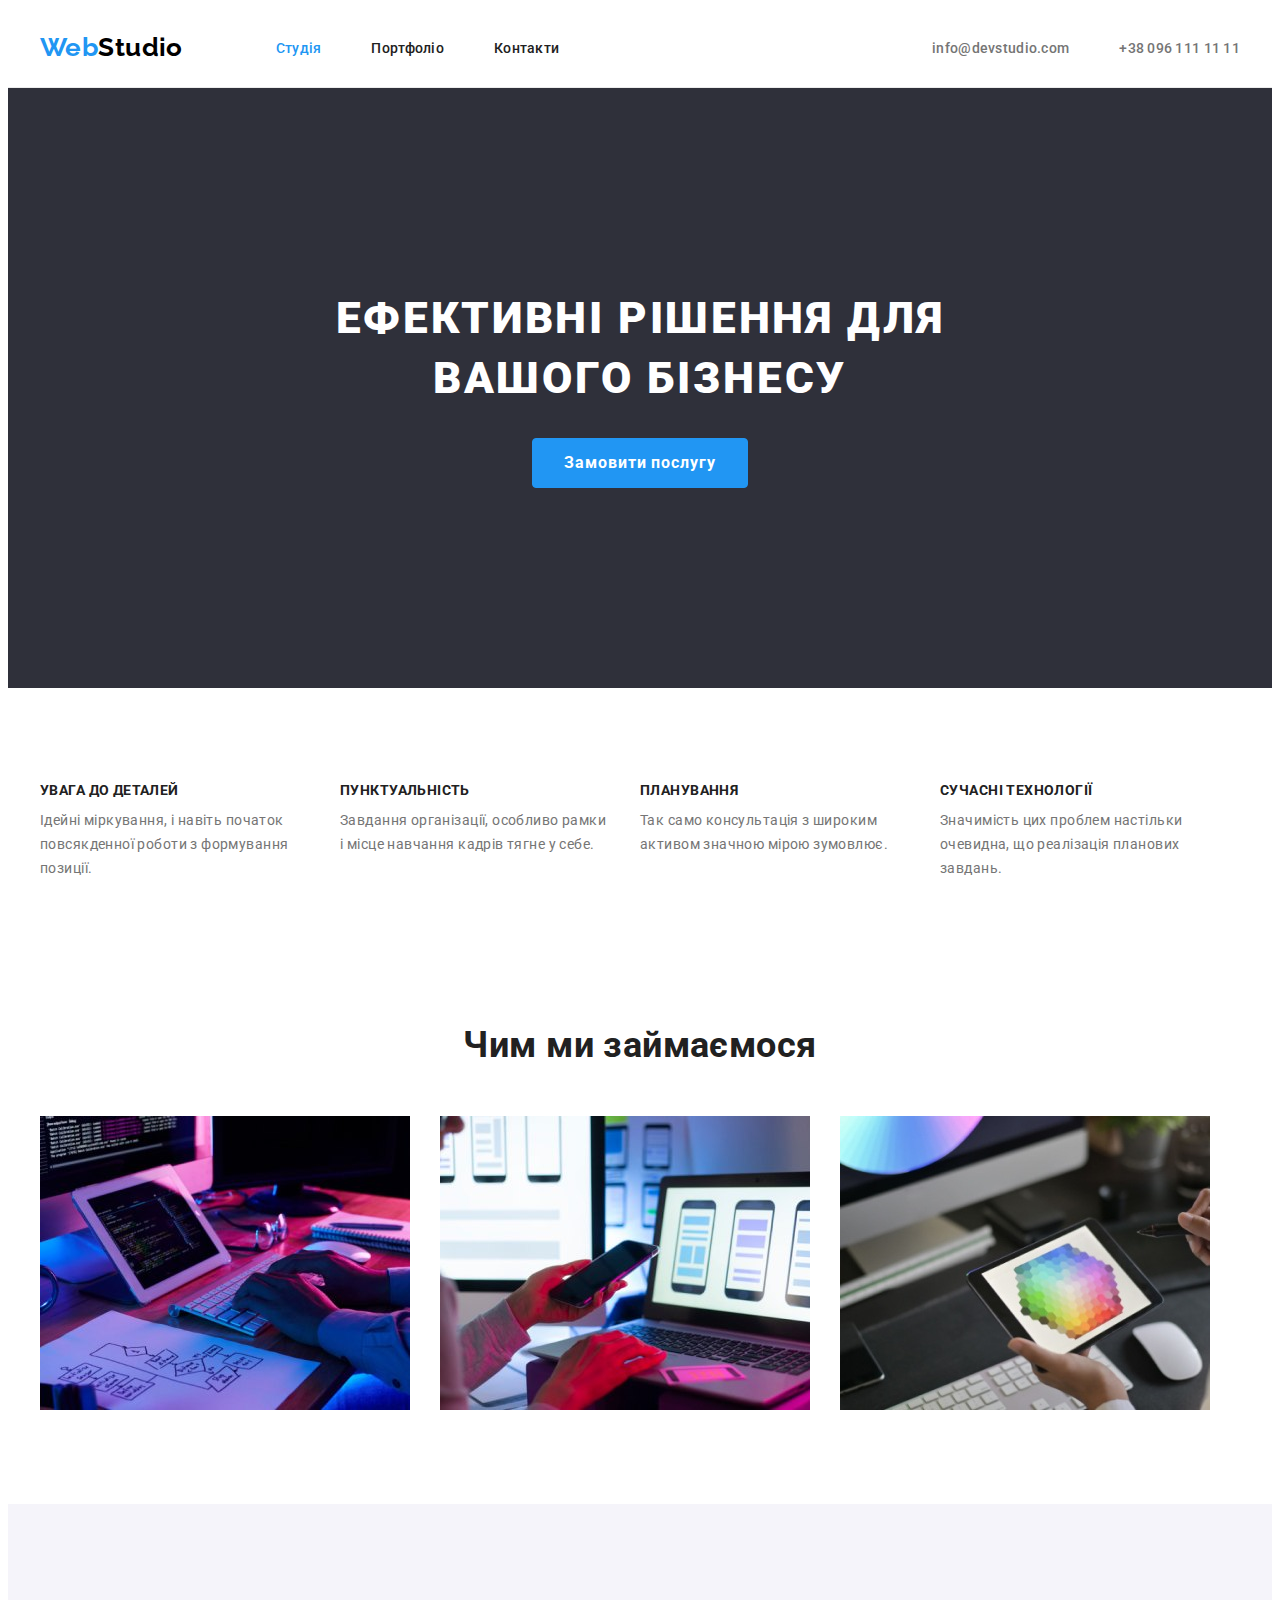
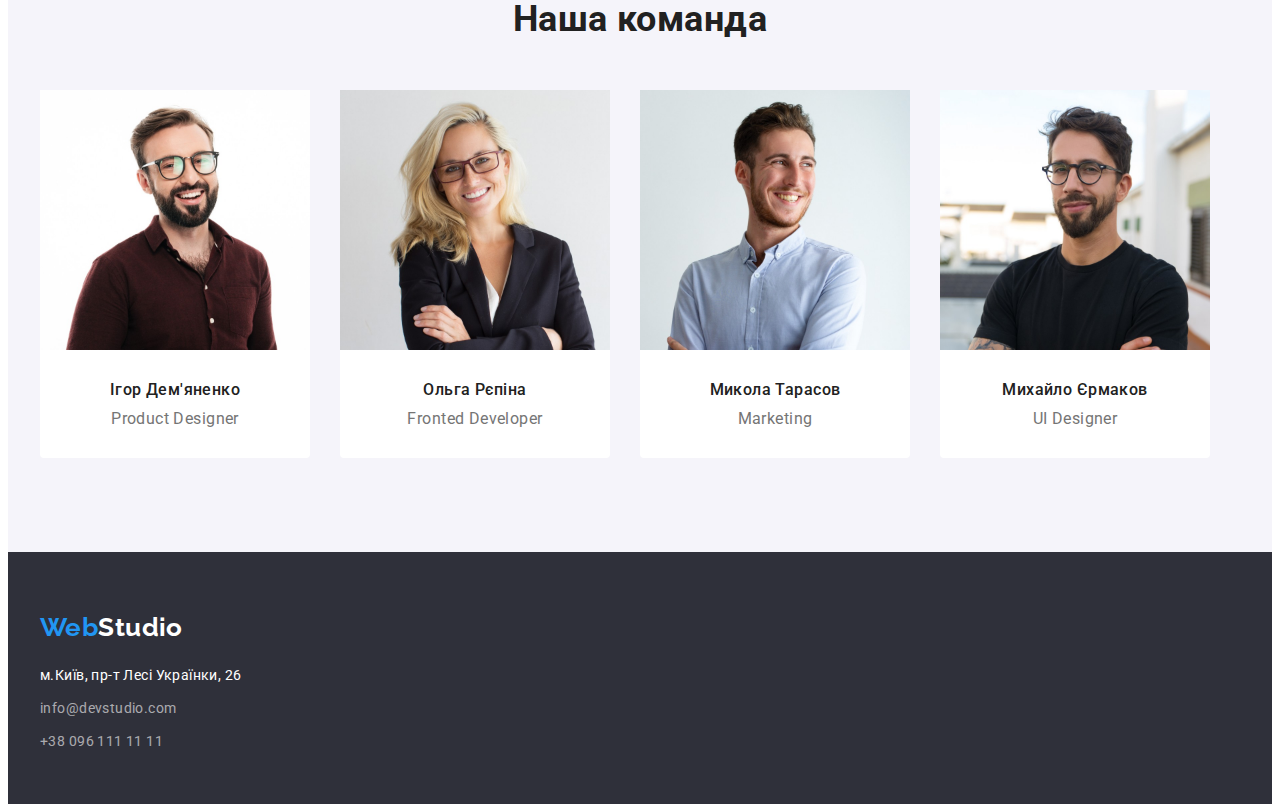
==== commit beb9d59e: "commit 27/08" ====
--- a/index.html
+++ b/index.html
@@ -47,149 +47,163 @@
     </header>
     <main>
       <!--Hero-->
-      <div class="hero-group">
-        <section class="hero">
-          <div class="container">
-            <h1 class="hero-title">Ефективні рішення для вашого бізнесу</h1>
-            <button type="button" class="hero-btn">Замовити послугу</button>
-          </div>
-        </section>
-      </div>
+      <section class="hero">
+        <div class="container hero-container">
+          <h1 class="hero-title">Ефективні рішення для вашого бізнесу</h1>
+          <button type="button" class="hero-btn">Замовити послугу</button>
+        </div>
+      </section>
       <!--Особливості-->
-      <section class="feature">
-        <h2 class="visually-hidden" lang="en">Feature</h2>
-        <ul class="feature-list">
-          <li class="feature-item">
-            <h3 class="feature-title">Увага до деталей</h3>
-            <p class="feature-text">
-              Ідейні міркування, і навіть початок повсякденної роботи з формування позиції.
-            </p>
-          </li>
-          <li class="feature-item">
-            <h3 class="feature-title">Пунктуальність</h3>
-            <p class="feature-text">
-              Завдання організації, особливо рамки і місце навчання кадрів тягне у себе.
-            </p>
-          </li>
-          <li class="feature-item">
-            <h3 class="feature-title">Планування</h3>
-            <p class="feature-text">
-              Так само консультація з широким активом значною мірою зумовлює.
-            </p>
-          </li>
-          <li class="feature-item">
-            <h3 class="feature-title">Сучасні технології</h3>
-            <p class="feature-text">
-              Значимість цих проблем настільки очевидна, що реалізація планових завдань.
-            </p>
-          </li>
-        </ul>
+      <section class="feature section">
+        <div class="container feature-container">
+          <h2 class="visually-hidden" lang="en">Feature</h2>
+          <ul class="feature-list">
+            <li class="feature-item">
+              <h3 class="feature-title">Увага до деталей</h3>
+              <p class="feature-text">
+                Ідейні міркування, і навіть початок повсякденної роботи з формування позиції.
+              </p>
+            </li>
+            <li class="feature-item">
+              <h3 class="feature-title">Пунктуальність</h3>
+              <p class="feature-text">
+                Завдання організації, особливо рамки і місце навчання кадрів тягне у себе.
+              </p>
+            </li>
+            <li class="feature-item">
+              <h3 class="feature-title">Планування</h3>
+              <p class="feature-text">
+                Так само консультація з широким активом значною мірою зумовлює.
+              </p>
+            </li>
+            <li class="feature-item">
+              <h3 class="feature-title">Сучасні технології</h3>
+              <p class="feature-text">
+                Значимість цих проблем настільки очевидна, що реалізація планових завдань.
+              </p>
+            </li>
+          </ul>
+        </div>
       </section>
       <!--Чим ми займаємося-->
-      <section class="work">
-        <h2 class="work-title">Чим ми займаємося</h2>
-        <ul class="work-list">
-          <li class="work-item">
-            <img
-              class="work-img"
-              src="./images/box-1.jpg"
-              alt="Набір коду на клавіатурі"
-              width="370"
-              height="294"
-            />
-          </li>
-          <li class="work-item">
-            <img
-              class="work-img"
-              src="./images/box-2.jpg"
-              alt="Тримає телефон над ноутбуком"
-              width="370"
-              height="294"
-            />
-          </li>
-          <li class="work-item">
-            <img
-              class="work-img"
-              src="./images/box-3.jpg"
-              alt="Спектр кольорів на планшеті"
-              width="370"
-              height="294"
-            />
-          </li>
-        </ul>
+      <section class="work section">
+        <div class="container">
+          <h2 class="work-title">Чим ми займаємося</h2>
+          <ul class="work-list">
+            <li class="work-item">
+              <img
+                class="work-img"
+                src="./images/box-1.jpg"
+                alt="Набір коду на клавіатурі"
+                width="370"
+                height="294"
+              />
+            </li>
+            <li class="work-item">
+              <img
+                class="work-img"
+                src="./images/box-2.jpg"
+                alt="Тримає телефон над ноутбуком"
+                width="370"
+                height="294"
+              />
+            </li>
+            <li class="work-item">
+              <img
+                class="work-img"
+                src="./images/box-3.jpg"
+                alt="Спектр кольорів на планшеті"
+                width="370"
+                height="294"
+              />
+            </li>
+          </ul>
+        </div>
       </section>
       <!--Teams-->
-      <section class="teams">
-        <h2 class="teams-title">Наша команда</h2>
-        <ul class="teams-list">
-          <li class="teams-item">
-            <img
-              class="teams-img"
-              src="./images/team-1.jpg"
-              alt="Чоловік з бородою у рубашці в окулярах"
-              width="270"
-              height="260"
-            />
-            <h3 class="teams-subtitle">Ігор Дем'яненко</h3>
-            <p class="teams-text" lang="en">Product Designer</p>
-          </li>
-          <li class="teams-item">
-            <img
-              class="teams-img"
-              src="./images/team-2.jpg"
-              alt="Жінка в окулярах в піджаку"
-              width="270"
-              height="260"
-            />
-            <h3 class="teams-subtitle">Ольга Рєпіна</h3>
-            <p class="teams-text" lang="en">Fronted Developer</p>
-          </li>
-          <li class="teams-item">
-            <img
-              class="teams-img"
-              src="./images/team-3.jpg"
-              alt="Чоловік у блакитній рубашці"
-              width="270"
-              height="260"
-            />
-            <h3 class="teams-subtitle">Микола Тарасов</h3>
-            <p class="teams-text" lang="en">Marketing</p>
-          </li>
-          <li class="teams-item">
-            <img
-              class="teams-img"
-              src="./images/team-4.jpg"
-              alt="Чоловік з бородою у чорній футболці в окулярах"
-              width="270"
-              height="260"
-            />
-            <h3 class="teams-subtitle">Михайло Єрмаков</h3>
-            <p class="teams-text" lang="en">UI Designer</p>
-          </li>
-        </ul>
+      <section class="teams section">
+        <div class="container">
+          <h2 class="teams-title">Наша команда</h2>
+          <ul class="teams-list">
+            <li class="teams-item">
+              <img
+                class="teams-img"
+                src="./images/team-1.jpg"
+                alt="Чоловік з бородою у рубашці в окулярах"
+                width="270"
+                height="260"
+              />
+              <div class="teams-group">
+                <h3 class="teams-subtitle">Ігор Дем'яненко</h3>
+                <p class="teams-text" lang="en">Product Designer</p>
+              </div>
+            </li>
+            <li class="teams-item">
+              <img
+                class="teams-img"
+                src="./images/team-2.jpg"
+                alt="Жінка в окулярах в піджаку"
+                width="270"
+                height="260"
+              />
+              <div class="teams-group">
+                <h3 class="teams-subtitle">Ольга Рєпіна</h3>
+                <p class="teams-text" lang="en">Fronted Developer</p>
+              </div>
+            </li>
+            <li class="teams-item">
+              <img
+                class="teams-img"
+                src="./images/team-3.jpg"
+                alt="Чоловік у блакитній рубашці"
+                width="270"
+                height="260"
+              />
+              <div class="teams-group">
+                <h3 class="teams-subtitle">Микола Тарасов</h3>
+                <p class="teams-text" lang="en">Marketing</p>
+              </div>
+            </li>
+            <li class="teams-item">
+              <img
+                class="teams-img"
+                src="./images/team-4.jpg"
+                alt="Чоловік з бородою у чорній футболці в окулярах"
+                width="270"
+                height="260"
+              />
+              <div class="teams-group">
+                <h3 class="teams-subtitle">Михайло Єрмаков</h3>
+                <p class="teams-text" lang="en">UI Designer</p>
+              </div>
+            </li>
+          </ul>
+        </div>
       </section>
       <!--Footer-->
       <footer class="footer">
-        <a class="logo-footer" href="./index.html"> <span class="accent">Web</span>Studio</a>
-        <address class="contacts">
-          <ul class="contacts-list">
-            <li class="contacts-item">
-              <a
-                class="link-address"
-                href="https://goo.gl/maps/irSUavrNs4gXYDeR6"
-                target="_blank"
-                rel="noreferrer noopener"
-                >м.Київ, пр-т Лесі Українки, 26</a
-              >
-            </li>
-            <li class="contacts-item">
-              <a class="contacts-link" href="mailto:info@devstudio.com">info@devstudio.com</a>
-            </li>
-            <li class="contacts-item">
-              <a class="contacts-link" href="tel:+380961111111">+38 096 111 11 11</a>
-            </li>
-          </ul>
-        </address>
+        <div class="container footer-container">
+          <a class="logo-footer" href="./index.html"> <span class="accent">Web</span>Studio</a>
+          <address class="contacts">
+            <ul class="contacts-list">
+              <li class="contacts-item">
+                <a
+                  class="link-address"
+                  href="https://goo.gl/maps/irSUavrNs4gXYDeR6"
+                  target="_blank"
+                  rel="noreferrer noopener"
+                  >м.Київ, пр-т Лесі Українки, 26</a
+                >
+              </li>
+              <li class="contacts-item">
+                <a class="contacts-link" href="mailto:info@devstudio.com">info@devstudio.com</a>
+              </li>
+              <li class="contacts-item">
+                <a class="contacts-link" href="tel:+380961111111">+38 096 111 11 11</a>
+              </li>
+            </ul>
+          </address>
+        </div>
       </footer>
     </main>
   </body>
--- a/css/styles.css
+++ b/css/styles.css
@@ -16,18 +16,28 @@
   --contacts-hdr-cl: #757575;
   --contacts-ftr-cl-60: rgba(255, 255, 255, 0.6);
   --adress-ftr-cl: #ffffff;
+
   /*Background colors*/
   --accent-bg-cl: #ffffff;
   --dark-bg-cl: #2f303a;
   --light-bg-cl: #f5f4fa;
   /*Button hero*/
   --hero-btn-cl: #2196f3;
+  --hero-border: 1px solid #2196f3;
   --hero-btn-txt: #ffffff;
+  --btn-radius: 4px;
   /*Button portfolio*/
   --btn-bg-hover: #2196f3;
   --btn-text-hover: #ffffff;
   --btn-bg-cl: #f5f4fa;
   --btn-txt-cl: #212121;
+  /*Teams link*/
+  --teams-link-bg: #FFFFFF;
+  --teams-link-title: #212121;
+  --teams-border-radius: 0px 0px 4px 4px;
+  /*Other*/
+  --portfolio-cards-border: 1px solid #EEEEEE;
+  --header-border: 1px solid #ececec;
 }
 
 .page {
@@ -63,11 +73,13 @@
   margin-right: auto;
 }
 /*Header*/
-
+.header {
+  border-bottom: var(--header-border);
+}
 .header-container {
   display: flex;
   align-items: center;
-  border-bottom: 1px solid #ececec;
+
 }
 
 .nav-list {
@@ -147,6 +159,20 @@
 .footer {
   background-color: var(--dark-bg-cl);
 }
+.footer-container {
+  padding-top: 60px;
+  padding-bottom: 60px;
+}
+.contacts-list { 
+  display: flex;
+  margin-top: 20px;
+  margin-bottom: 0;
+  padding-left: 0;
+  flex-direction: column;
+  width: 231px;
+  height: 81px;
+}
+
 .logo-footer {
   font-family: var(--secondary-font);
   font-weight: 700;
@@ -158,6 +184,10 @@
 .contacts-item {
   list-style: none;
 }
+.contacts-item:not(:last-child){
+  margin-bottom: 9px;
+}
+
 .link-address {
   font-style: normal;
   text-decoration: none;
@@ -177,23 +207,37 @@
   color: var(--link-hvr-cl);
 }
 /*HERO*/
-.hero-group {
+.hero {
   background-color: var(--dark-bg-cl);
 }
 .hero-container {
     display: flex;
+    flex-direction: column; 
+    justify-content: center;
     align-items: center;
+    padding-top: 200px;
+    padding-bottom: 200px;
 }
 .hero-title {
+  width: 696px;
   font-weight: 900;
   font-size: 44px;
   line-height: calc(60 / 44);
   letter-spacing: 0.06em;
   text-transform: uppercase;
   color: var(--hero-title-cl);
+  text-align: center;
 }
 .hero-btn {
+  min-width: 216px;
+  min-height: 50px;
   cursor: pointer;
+  padding: 9px 31px;
+  margin-top: 30px;
+  border: var(--hero-border);
+  border-radius: var(--btn-radius);
+  cursor: pointer;
+
   color: var(--hero-btn-txt);
   background-color: var(--hero-btn-cl);
   font-family: inherit;
@@ -203,6 +247,27 @@
   letter-spacing: 0.06em;
 }
 /*Особливості*/
+.feature-container {
+  display: flex;
+  }
+
+.feature-list {
+  display: flex;
+  flex-wrap: wrap;
+  margin-top: 0;
+  margin-bottom: 0;
+  padding-left: 0;
+  gap: 30px;
+}
+
+.feature-item {
+  display: flex;
+  flex-direction: column;
+  width: 270px;
+  margin-bottom: 50px;
+  list-style: none;
+}
+
 .visually-hidden {
   position: absolute;
   white-space: nowrap;
@@ -216,14 +281,14 @@
   margin: -1px;
 }
 .feature-title {
+  margin-bottom: 10px;
+
   font-weight: 700;
   line-height: calc(16 / 14);
   text-transform: uppercase;
   font-size: 14px;
 }
-.feature-item {
-  list-style: none;
-}
+
 .feature-text {
   color: var(--secondary-txt-cl);
 }
@@ -232,37 +297,88 @@
   font-weight: 700;
   font-size: 36px;
   line-height: calc(42 / 36);
+  text-align: center;
 }
 .work-list {
-  list-style: none;
+  display: flex;
+  margin-top: 50px;
+  margin-bottom: 0;
+  padding-left: 0;
+
+  list-style: none;
+}
+.work-item:not(:last-child) {
+  margin-right: 30px;
+}
+.work {
+  padding-top: 0;
 }
 /*Команда*/
+.teams-group {
+  background-color: var(--teams-link-bg);
+  border-radius: var(--teams-border-radius);
+}
+
 .teams-list {
-  list-style: none;
+  display: flex;
+  margin-top: 50px;
+  margin-bottom: 0;
+  padding-left: 0;
+
+
+  list-style: none;
+}
+.teams-item {
+  display: flex;
+  flex-direction: column;
+  width: 270px;
+}
+.teams-item {
+  margin-right: 30px;
 }
 .teams-title {
   font-weight: 700;
   font-size: 36px;
   line-height: calc(42 / 36);
+  text-align: center;
 }
 .teams {
   background-color: var(--light-bg-cl);
 }
 .teams-subtitle {
+  margin-top: 30px;
   font-weight: 500;
   font-size: 16px;
   line-height: calc(19 / 16);
+  text-align: center;
 }
 .teams-text {
+  margin-top: 10px;
+  margin-bottom: 30px;
   font-size: 16px;
   line-height: calc(19 / 16);
   color: var(--secondary-txt-cl);
+  text-align: center;
 }
 /*Портфоліо*/
+.portfolio-container {
+display: flex;  
+flex-direction: column;
+align-items: center;
+}
+
 .filter-list {
+  display: flex;
+  margin-top: 0;
+  margin-bottom: 50px;
+  padding-left: 0;
+  flex-wrap: wrap;
   list-style: none;
 }
 .btn {
+  border-radius: 4px;
+  border: 1px solid #F5F4FA;
+  padding: 5px 21px;
   cursor: pointer;
   font-family: inherit;
   font-weight: 500;
@@ -270,13 +386,23 @@
   line-height: calc(26 / 16);
   background-color: var(--btn-bg-cl);
 }
+.filter-item:not(:last-child) {
+  margin-right: 8px;
+}
 .btn:hover,
 .btn:focus {
   background-color: var(--btn-bg-hover);
   color: var(--btn-text-hover);
 }
 .portfolio-list {
-  list-style: none;
+  display: flex;
+  list-style: none;
+  flex-wrap: wrap;
+  gap: 30px;
+  margin-top: 0;
+  margin-bottom: 0;
+  padding-left: 0;
+  
 }
 .portfolio-title {
   font-weight: 700;
@@ -289,3 +415,10 @@
   line-height: calc(30 / 16);
   color: var(--secondary-txt-cl);
 }
+.portfolio-item {
+  width: 370px;
+  border: var(--portfolio-cards-border);
+}
+.portfolio-group {
+  margin: 20px 24px;
+}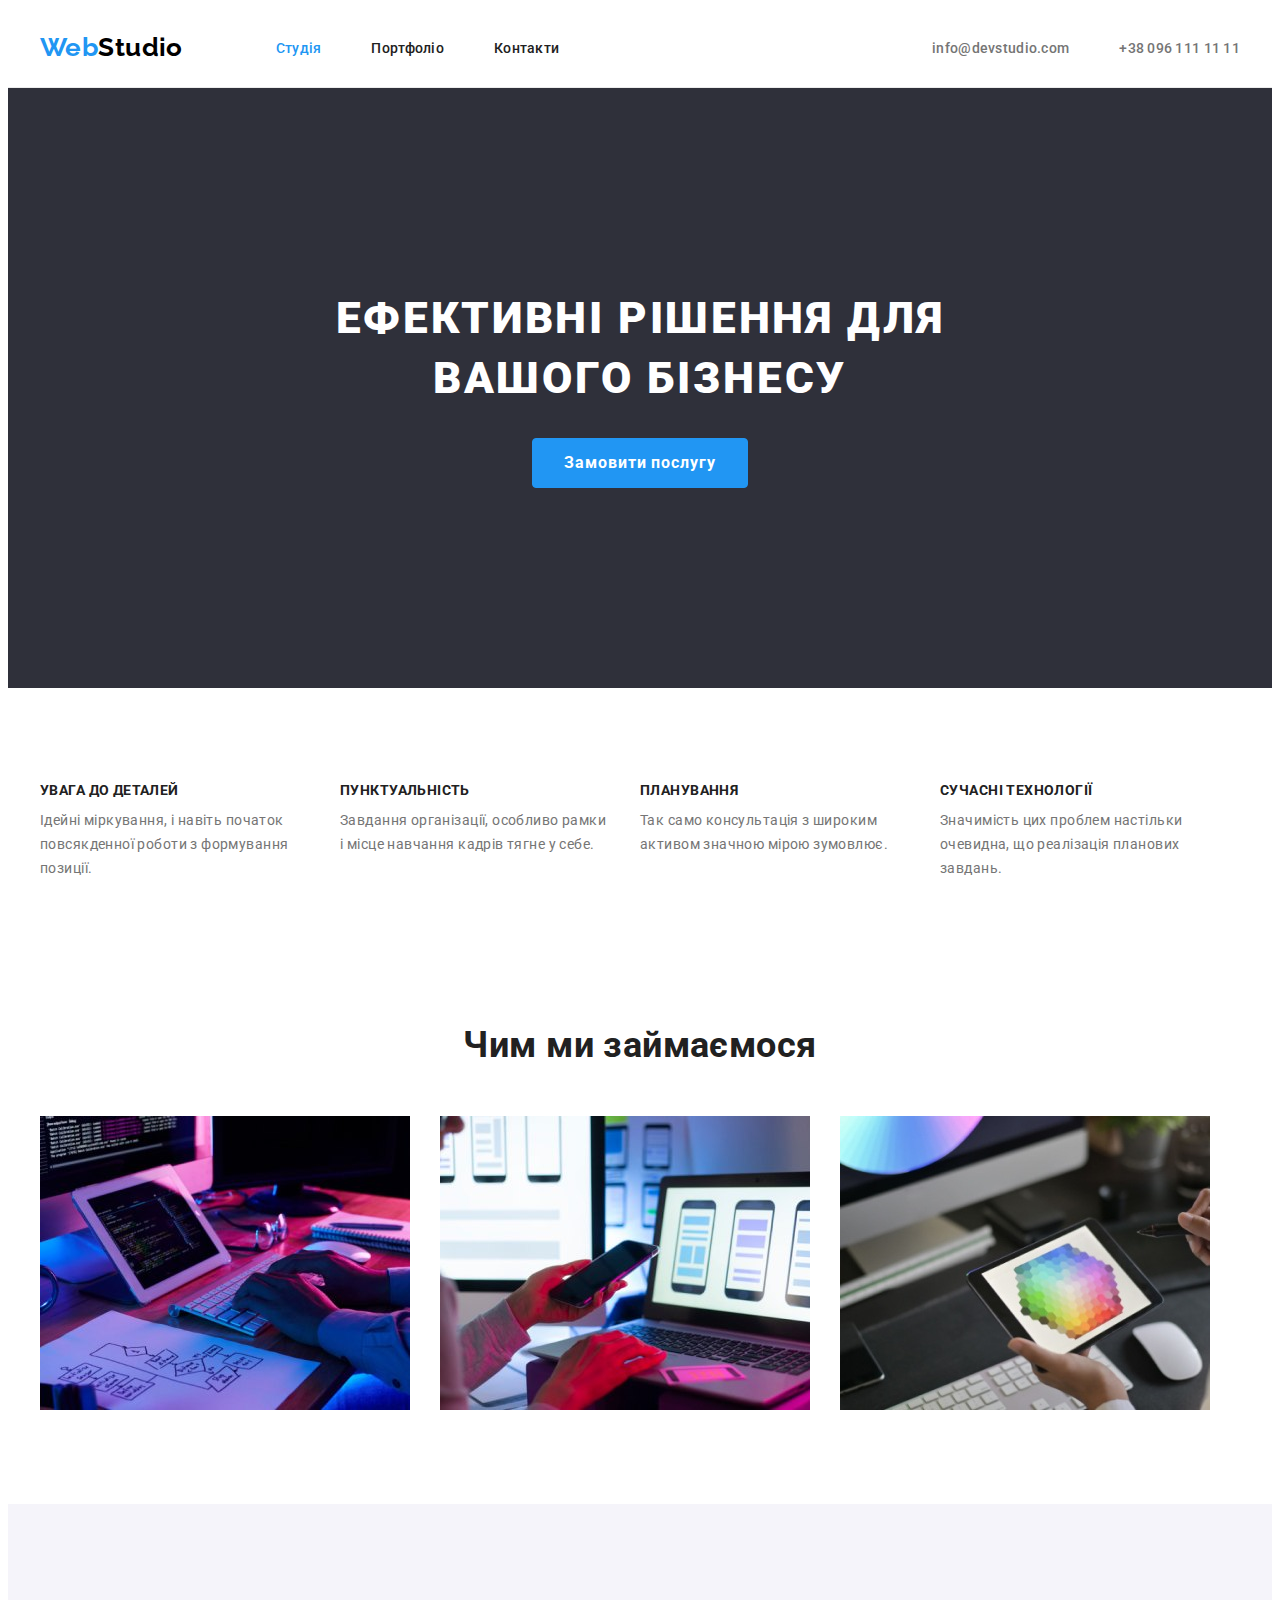
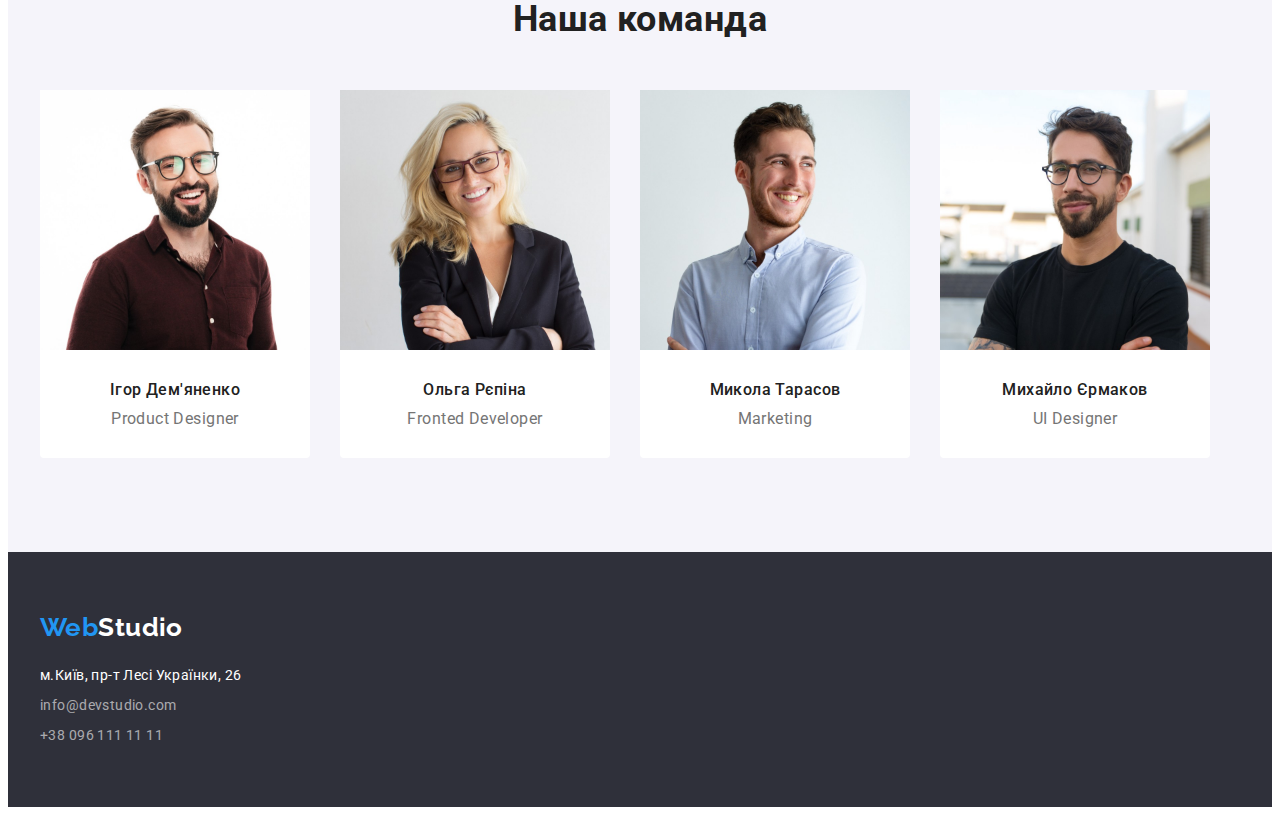
==== commit a2fb2116: "changes" ====
--- a/index.html
+++ b/index.html
@@ -181,7 +181,7 @@
         </div>
       </section>
       <!--Footer-->
-      <footer class="footer">
+      <footer class="footer footer-section">
         <div class="container footer-container">
           <a class="logo-footer" href="./index.html"> <span class="accent">Web</span>Studio</a>
           <address class="contacts">
--- a/css/styles.css
+++ b/css/styles.css
@@ -156,10 +156,11 @@
   color: var(--link-hvr-cl);
 }
 /*Footer*/
+
 .footer {
   background-color: var(--dark-bg-cl);
 }
-.footer-container {
+.footer-section {
   padding-top: 60px;
   padding-bottom: 60px;
 }
@@ -170,7 +171,6 @@
   padding-left: 0;
   flex-direction: column;
   width: 231px;
-  height: 81px;
 }
 
 .logo-footer {
@@ -185,7 +185,7 @@
   list-style: none;
 }
 .contacts-item:not(:last-child){
-  margin-bottom: 9px;
+  margin-bottom: 6px;
 }
 
 .link-address {
@@ -325,7 +325,6 @@
   margin-bottom: 0;
   padding-left: 0;
 
-
   list-style: none;
 }
 .teams-item {
@@ -333,7 +332,7 @@
   flex-direction: column;
   width: 270px;
 }
-.teams-item {
+.teams-item:not(:last-child) {
   margin-right: 30px;
 }
 .teams-title {
@@ -414,11 +413,15 @@
   font-size: 16px;
   line-height: calc(30 / 16);
   color: var(--secondary-txt-cl);
+  margin-top: 4px;
 }
 .portfolio-item {
   width: 370px;
-  border: var(--portfolio-cards-border);
+  ;
 }
 .portfolio-group {
-  margin: 20px 24px;
+  padding: 20px 24px 19px 24px;
+  border-left: var(--portfolio-cards-border);
+  border-right: var(--portfolio-cards-border);
+  border-bottom: var(--portfolio-cards-border);
 }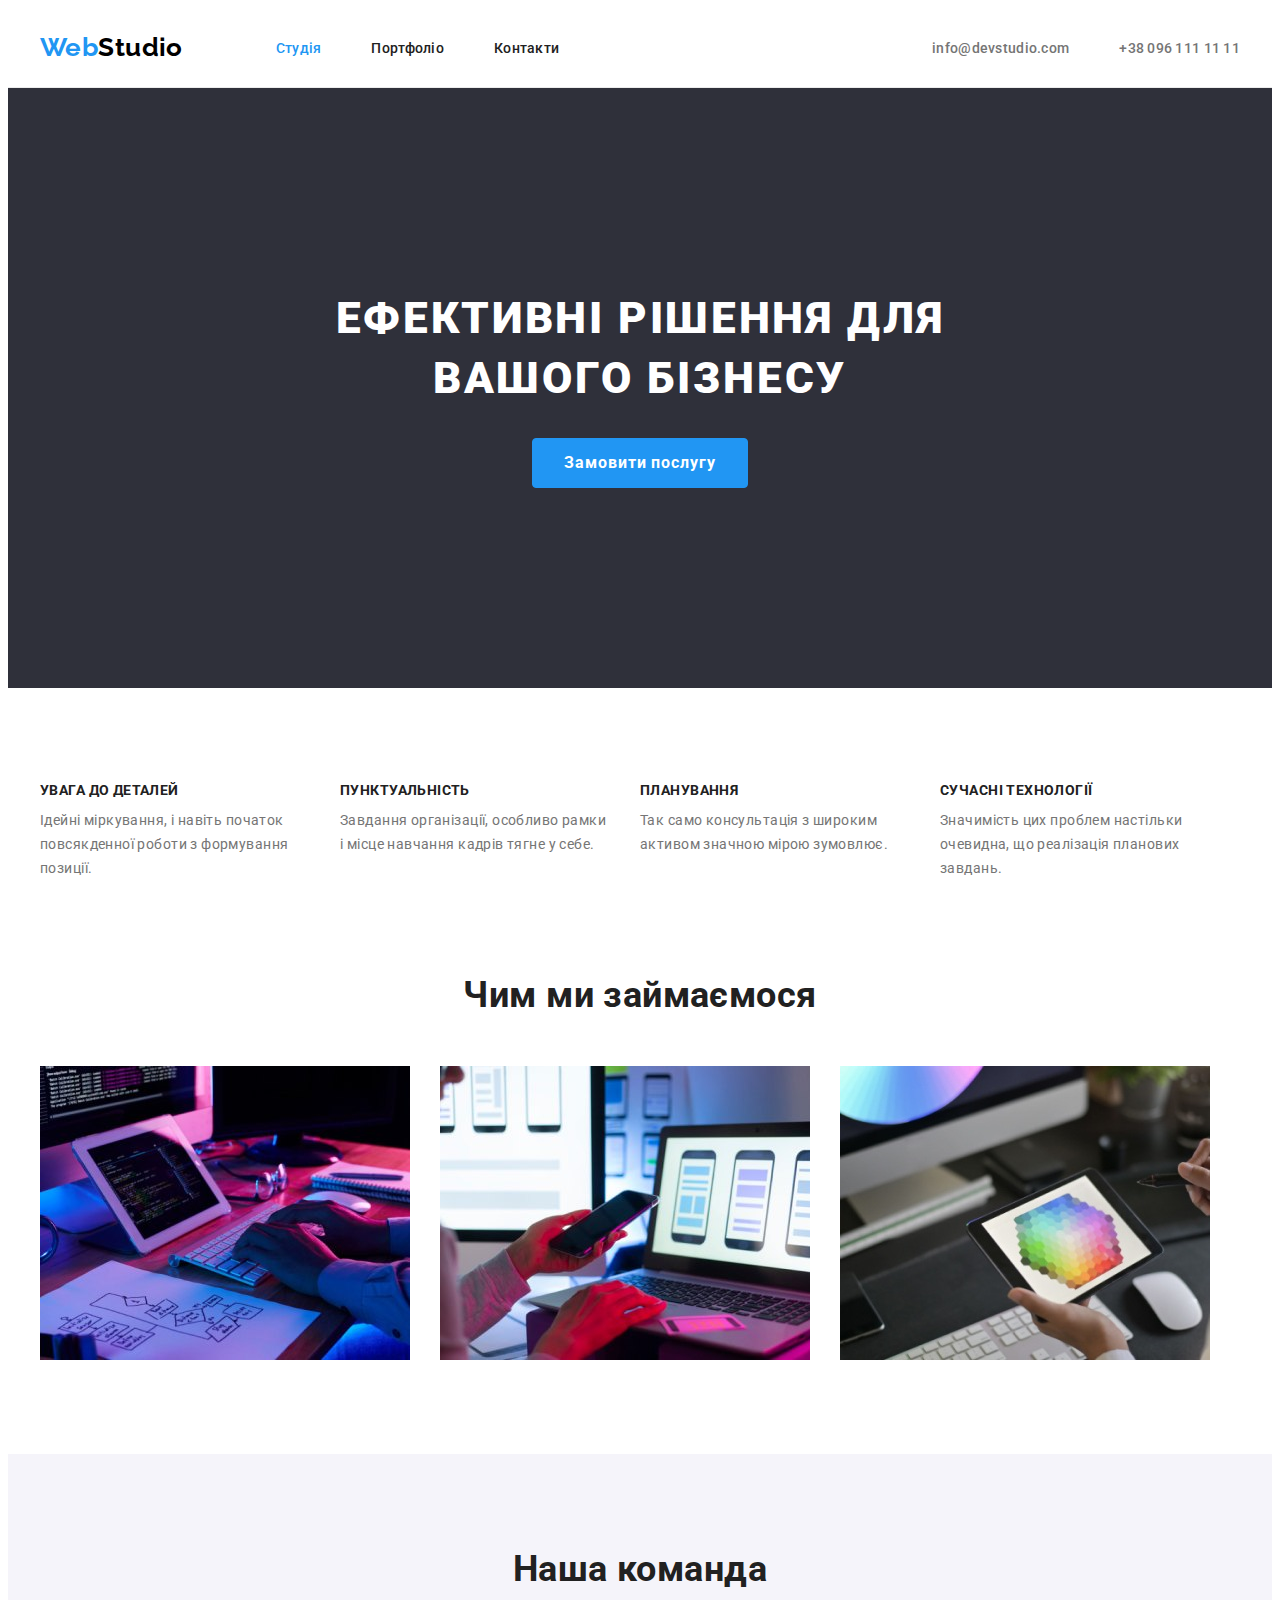
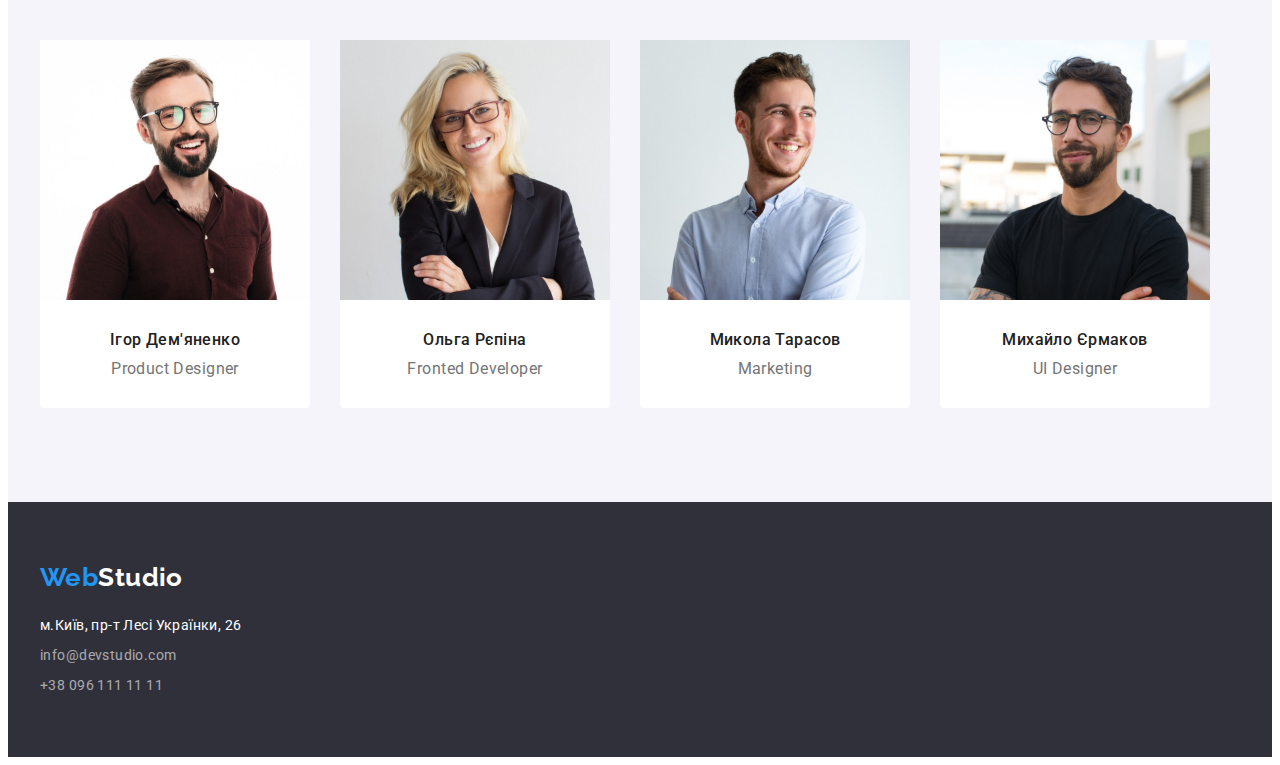
==== commit 8eefcd71: "changes work" ====
--- a/index.html
+++ b/index.html
@@ -48,7 +48,7 @@
     <main>
       <!--Hero-->
       <section class="hero">
-        <div class="container hero-container">
+        <div class="container">
           <h1 class="hero-title">Ефективні рішення для вашого бізнесу</h1>
           <button type="button" class="hero-btn">Замовити послугу</button>
         </div>
--- a/css/styles.css
+++ b/css/styles.css
@@ -72,20 +72,26 @@
   margin-left: auto;
   margin-right: auto;
 }
+
 /*Header*/
+
 .header {
   border-bottom: var(--header-border);
 }
 .header-container {
   display: flex;
   align-items: center;
-
+}
+nav {
+  margin-left: 93px;
 }
 
 .nav-list {
   display: flex;
   padding: 0;
-  margin: 0 0 0 93px;
+  margin-top: 0;
+  margin-bottom: 0;
+  
 }
 
 .header-contacts {
@@ -165,14 +171,14 @@
   padding-bottom: 60px;
 }
 .contacts-list { 
-  display: flex;
-  margin-top: 20px;
-  margin-bottom: 0;
-  padding-left: 0;
-  flex-direction: column;
-  width: 231px;
-}
-
+  margin-top: 0;
+  margin-bottom: 0;
+  padding-left: 0;
+}
+
+.contacts {
+    margin-top: 20px;
+}
 .logo-footer {
   font-family: var(--secondary-font);
   font-weight: 700;
@@ -209,15 +215,11 @@
 /*HERO*/
 .hero {
   background-color: var(--dark-bg-cl);
-}
-.hero-container {
-    display: flex;
-    flex-direction: column; 
-    justify-content: center;
-    align-items: center;
-    padding-top: 200px;
-    padding-bottom: 200px;
-}
+  padding-top: 200px;
+  padding-bottom: 200px;
+  text-align: center;
+}
+
 .hero-title {
   width: 696px;
   font-weight: 900;
@@ -226,7 +228,7 @@
   letter-spacing: 0.06em;
   text-transform: uppercase;
   color: var(--hero-title-cl);
-  text-align: center;
+  margin: 0 auto;
 }
 .hero-btn {
   min-width: 216px;
@@ -236,7 +238,6 @@
   margin-top: 30px;
   border: var(--hero-border);
   border-radius: var(--btn-radius);
-  cursor: pointer;
 
   color: var(--hero-btn-txt);
   background-color: var(--hero-btn-cl);
@@ -253,7 +254,6 @@
 
 .feature-list {
   display: flex;
-  flex-wrap: wrap;
   margin-top: 0;
   margin-bottom: 0;
   padding-left: 0;
@@ -264,7 +264,6 @@
   display: flex;
   flex-direction: column;
   width: 270px;
-  margin-bottom: 50px;
   list-style: none;
 }
 
@@ -317,6 +316,8 @@
 .teams-group {
   background-color: var(--teams-link-bg);
   border-radius: var(--teams-border-radius);
+  padding-top: 30px;
+  padding-bottom: 30px;
 }
 
 .teams-list {
@@ -324,7 +325,6 @@
   margin-top: 50px;
   margin-bottom: 0;
   padding-left: 0;
-
   list-style: none;
 }
 .teams-item {
@@ -345,7 +345,7 @@
   background-color: var(--light-bg-cl);
 }
 .teams-subtitle {
-  margin-top: 30px;
+
   font-weight: 500;
   font-size: 16px;
   line-height: calc(19 / 16);
@@ -353,7 +353,6 @@
 }
 .teams-text {
   margin-top: 10px;
-  margin-bottom: 30px;
   font-size: 16px;
   line-height: calc(19 / 16);
   color: var(--secondary-txt-cl);
@@ -417,7 +416,6 @@
 }
 .portfolio-item {
   width: 370px;
-  ;
 }
 .portfolio-group {
   padding: 20px 24px 19px 24px;
